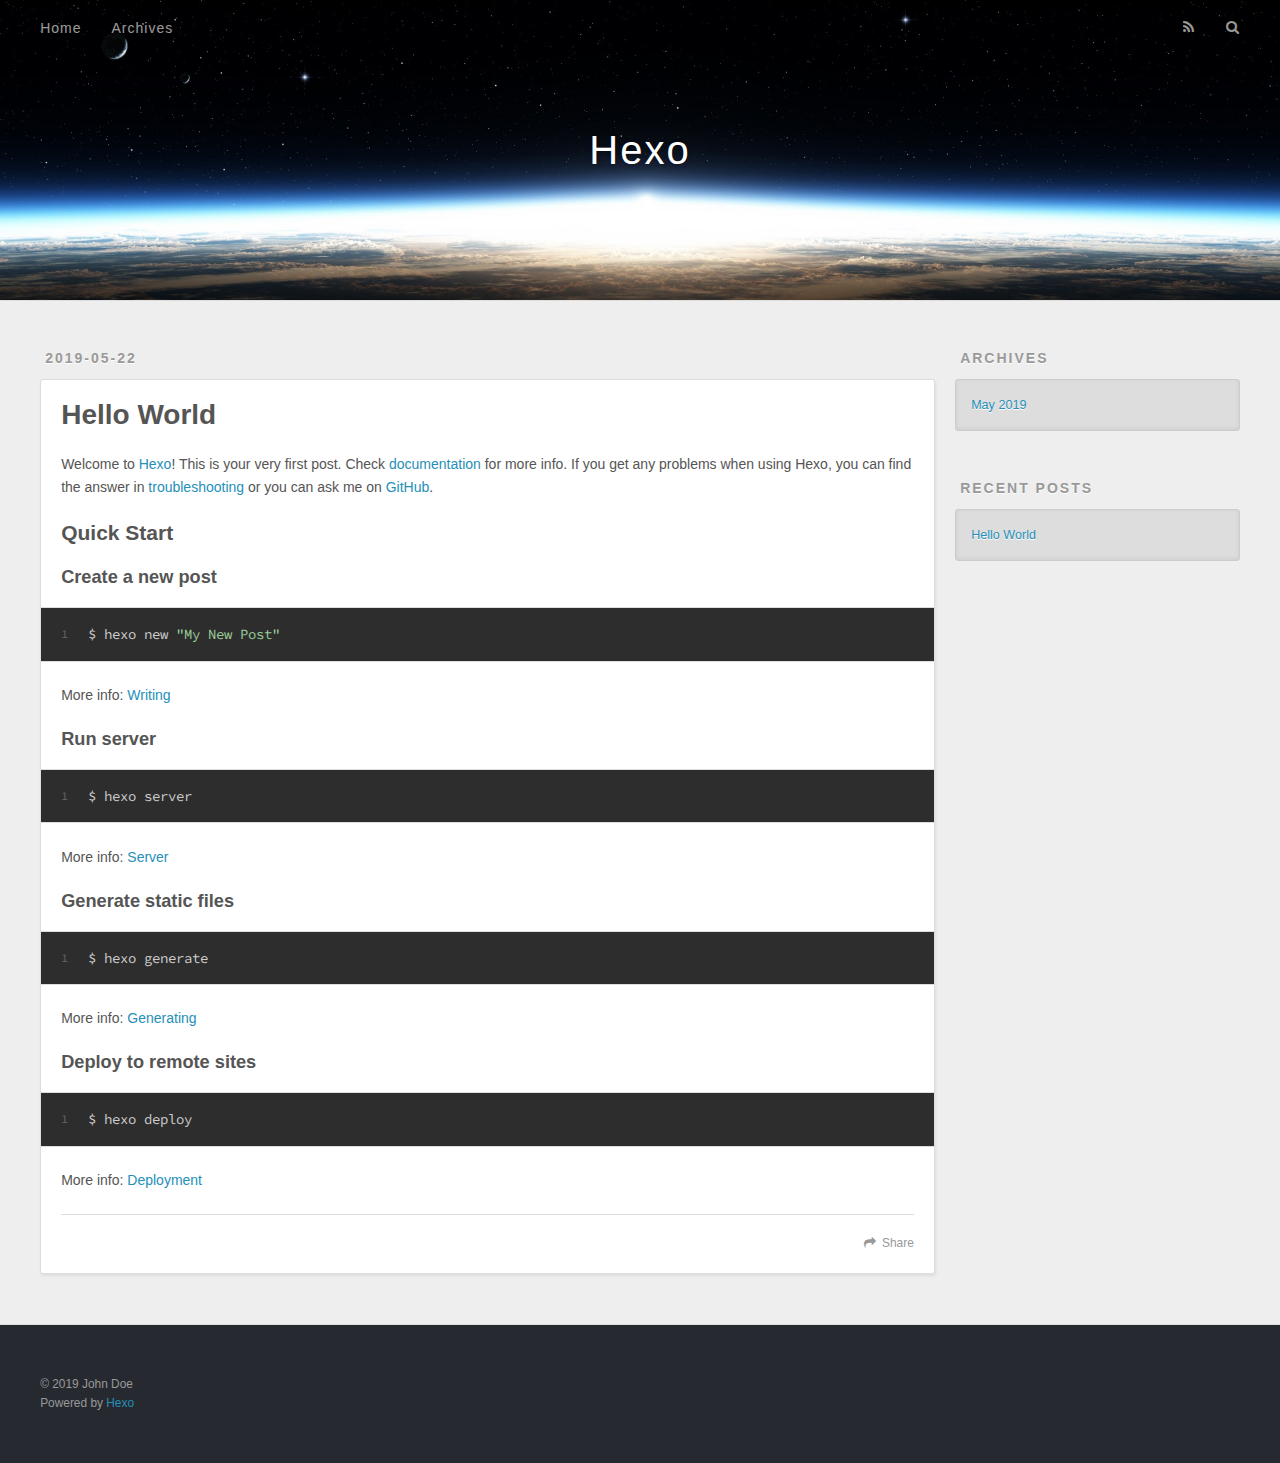
==== index.html @ 67a9ba72 "Site updated: 2019-05-22 18:22:53" ====
<!DOCTYPE html>
<html>
<head><meta name="generator" content="Hexo 3.8.0">
  <meta charset="utf-8">
  

  
  <title>Hexo</title>
  <meta name="viewport" content="width=device-width, initial-scale=1, maximum-scale=1">
  <meta property="og:type" content="website">
<meta property="og:title" content="Hexo">
<meta property="og:url" content="http://yoursite.com/index.html">
<meta property="og:site_name" content="Hexo">
<meta property="og:locale" content="default">
<meta name="twitter:card" content="summary">
<meta name="twitter:title" content="Hexo">
  
    <link rel="alternate" href="/atom.xml" title="Hexo" type="application/atom+xml">
  
  
    <link rel="icon" href="/favicon.png">
  
  
    <link href="//fonts.googleapis.com/css?family=Source+Code+Pro" rel="stylesheet" type="text/css">
  
  <link rel="stylesheet" href="/css/style.css">
</head>
</html>
<body>
  <div id="container">
    <div id="wrap">
      <header id="header">
  <div id="banner"></div>
  <div id="header-outer" class="outer">
    <div id="header-title" class="inner">
      <h1 id="logo-wrap">
        <a href="/" id="logo">Hexo</a>
      </h1>
      
    </div>
    <div id="header-inner" class="inner">
      <nav id="main-nav">
        <a id="main-nav-toggle" class="nav-icon"></a>
        
          <a class="main-nav-link" href="/">Home</a>
        
          <a class="main-nav-link" href="/archives">Archives</a>
        
      </nav>
      <nav id="sub-nav">
        
          <a id="nav-rss-link" class="nav-icon" href="/atom.xml" title="RSS Feed"></a>
        
        <a id="nav-search-btn" class="nav-icon" title="Search"></a>
      </nav>
      <div id="search-form-wrap">
        <form action="//google.com/search" method="get" accept-charset="UTF-8" class="search-form"><input type="search" name="q" class="search-form-input" placeholder="Search"><button type="submit" class="search-form-submit">&#xF002;</button><input type="hidden" name="sitesearch" value="http://yoursite.com"></form>
      </div>
    </div>
  </div>
</header>
      <div class="outer">
        <section id="main">
  
    <article id="post-hello-world" class="article article-type-post" itemscope itemprop="blogPost">
  <div class="article-meta">
    <a href="/2019/05/22/hello-world/" class="article-date">
  <time datetime="2019-05-22T09:36:47.921Z" itemprop="datePublished">2019-05-22</time>
</a>
    
  </div>
  <div class="article-inner">
    
    
      <header class="article-header">
        
  
    <h1 itemprop="name">
      <a class="article-title" href="/2019/05/22/hello-world/">Hello World</a>
    </h1>
  

      </header>
    
    <div class="article-entry" itemprop="articleBody">
      
        <p>Welcome to <a href="https://hexo.io/" target="_blank" rel="noopener">Hexo</a>! This is your very first post. Check <a href="https://hexo.io/docs/" target="_blank" rel="noopener">documentation</a> for more info. If you get any problems when using Hexo, you can find the answer in <a href="https://hexo.io/docs/troubleshooting.html" target="_blank" rel="noopener">troubleshooting</a> or you can ask me on <a href="https://github.com/hexojs/hexo/issues" target="_blank" rel="noopener">GitHub</a>.</p>
<h2 id="Quick-Start"><a href="#Quick-Start" class="headerlink" title="Quick Start"></a>Quick Start</h2><h3 id="Create-a-new-post"><a href="#Create-a-new-post" class="headerlink" title="Create a new post"></a>Create a new post</h3><figure class="highlight bash"><table><tr><td class="gutter"><pre><span class="line">1</span><br></pre></td><td class="code"><pre><span class="line">$ hexo new <span class="string">"My New Post"</span></span><br></pre></td></tr></table></figure>
<p>More info: <a href="https://hexo.io/docs/writing.html" target="_blank" rel="noopener">Writing</a></p>
<h3 id="Run-server"><a href="#Run-server" class="headerlink" title="Run server"></a>Run server</h3><figure class="highlight bash"><table><tr><td class="gutter"><pre><span class="line">1</span><br></pre></td><td class="code"><pre><span class="line">$ hexo server</span><br></pre></td></tr></table></figure>
<p>More info: <a href="https://hexo.io/docs/server.html" target="_blank" rel="noopener">Server</a></p>
<h3 id="Generate-static-files"><a href="#Generate-static-files" class="headerlink" title="Generate static files"></a>Generate static files</h3><figure class="highlight bash"><table><tr><td class="gutter"><pre><span class="line">1</span><br></pre></td><td class="code"><pre><span class="line">$ hexo generate</span><br></pre></td></tr></table></figure>
<p>More info: <a href="https://hexo.io/docs/generating.html" target="_blank" rel="noopener">Generating</a></p>
<h3 id="Deploy-to-remote-sites"><a href="#Deploy-to-remote-sites" class="headerlink" title="Deploy to remote sites"></a>Deploy to remote sites</h3><figure class="highlight bash"><table><tr><td class="gutter"><pre><span class="line">1</span><br></pre></td><td class="code"><pre><span class="line">$ hexo deploy</span><br></pre></td></tr></table></figure>
<p>More info: <a href="https://hexo.io/docs/deployment.html" target="_blank" rel="noopener">Deployment</a></p>

      
    </div>
    <footer class="article-footer">
      <a data-url="http://yoursite.com/2019/05/22/hello-world/" data-id="cjvz2wqiy0000yk6s2m8s5u5s" class="article-share-link">Share</a>
      
      
    </footer>
  </div>
  
</article>


  


</section>
        
          <aside id="sidebar">
  
    

  
    

  
    
  
    
  <div class="widget-wrap">
    <h3 class="widget-title">Archives</h3>
    <div class="widget">
      <ul class="archive-list"><li class="archive-list-item"><a class="archive-list-link" href="/archives/2019/05/">May 2019</a></li></ul>
    </div>
  </div>


  
    
  <div class="widget-wrap">
    <h3 class="widget-title">Recent Posts</h3>
    <div class="widget">
      <ul>
        
          <li>
            <a href="/2019/05/22/hello-world/">Hello World</a>
          </li>
        
      </ul>
    </div>
  </div>

  
</aside>
        
      </div>
      <footer id="footer">
  
  <div class="outer">
    <div id="footer-info" class="inner">
      &copy; 2019 John Doe<br>
      Powered by <a href="http://hexo.io/" target="_blank">Hexo</a>
    </div>
  </div>
</footer>
    </div>
    <nav id="mobile-nav">
  
    <a href="/" class="mobile-nav-link">Home</a>
  
    <a href="/archives" class="mobile-nav-link">Archives</a>
  
</nav>
    

<script src="//ajax.googleapis.com/ajax/libs/jquery/2.0.3/jquery.min.js"></script>


  <link rel="stylesheet" href="/fancybox/jquery.fancybox.css">
  <script src="/fancybox/jquery.fancybox.pack.js"></script>


<script src="/js/script.js"></script>



  </div>
</body>
</html>
---- css/style.css ----
body {
  width: 100%;
}
body:before,
body:after {
  content: "";
  display: table;
}
body:after {
  clear: both;
}
html,
body,
div,
span,
applet,
object,
iframe,
h1,
h2,
h3,
h4,
h5,
h6,
p,
blockquote,
pre,
a,
abbr,
acronym,
address,
big,
cite,
code,
del,
dfn,
em,
img,
ins,
kbd,
q,
s,
samp,
small,
strike,
strong,
sub,
sup,
tt,
var,
dl,
dt,
dd,
ol,
ul,
li,
fieldset,
form,
label,
legend,
table,
caption,
tbody,
tfoot,
thead,
tr,
th,
td {
  margin: 0;
  padding: 0;
  border: 0;
  outline: 0;
  font-weight: inherit;
  font-style: inherit;
  font-family: inherit;
  font-size: 100%;
  vertical-align: baseline;
}
body {
  line-height: 1;
  color: #000;
  background: #fff;
}
ol,
ul {
  list-style: none;
}
table {
  border-collapse: separate;
  border-spacing: 0;
  vertical-align: middle;
}
caption,
th,
td {
  text-align: left;
  font-weight: normal;
  vertical-align: middle;
}
a img {
  border: none;
}
input,
button {
  margin: 0;
  padding: 0;
}
input::-moz-focus-inner,
button::-moz-focus-inner {
  border: 0;
  padding: 0;
}
@font-face {
  font-family: FontAwesome;
  font-style: normal;
  font-weight: normal;
  src: url("fonts/fontawesome-webfont.eot?v=#4.0.3");
  src: url("fonts/fontawesome-webfont.eot?#iefix&v=#4.0.3") format("embedded-opentype"), url("fonts/fontawesome-webfont.woff?v=#4.0.3") format("woff"), url("fonts/fontawesome-webfont.ttf?v=#4.0.3") format("truetype"), url("fonts/fontawesome-webfont.svg#fontawesomeregular?v=#4.0.3") format("svg");
}
html,
body,
#container {
  height: 100%;
}
body {
  background: #eee;
  font: 14px -apple-system, BlinkMacSystemFont, "Segoe UI", "Roboto", "Oxygen", "Ubuntu", "Cantarell", "Fira Sans", "Droid Sans", "Helvetica Neue", sans-serif;
  -webkit-text-size-adjust: 100%;
}
.outer {
  max-width: 1220px;
  margin: 0 auto;
  padding: 0 20px;
}
.outer:before,
.outer:after {
  content: "";
  display: table;
}
.outer:after {
  clear: both;
}
.inner {
  display: inline;
  float: left;
  width: 98.33333333333333%;
  margin: 0 0.833333333333333%;
}
.left,
.alignleft {
  float: left;
}
.right,
.alignright {
  float: right;
}
.clear {
  clear: both;
}
#container {
  position: relative;
}
.mobile-nav-on {
  overflow: hidden;
}
#wrap {
  height: 100%;
  width: 100%;
  position: absolute;
  top: 0;
  left: 0;
  -webkit-transition: 0.2s ease-out;
  -moz-transition: 0.2s ease-out;
  -ms-transition: 0.2s ease-out;
  transition: 0.2s ease-out;
  z-index: 1;
  background: #eee;
}
.mobile-nav-on #wrap {
  left: 280px;
}
@media screen and (min-width: 768px) {
  #main {
    display: inline;
    float: left;
    width: 73.33333333333333%;
    margin: 0 0.833333333333333%;
  }
}
.article-date,
.article-category-link,
.archive-year,
.widget-title {
  text-decoration: none;
  text-transform: uppercase;
  letter-spacing: 2px;
  color: #999;
  margin-bottom: 1em;
  margin-left: 5px;
  line-height: 1em;
  text-shadow: 0 1px #fff;
  font-weight: bold;
}
.article-inner,
.archive-article-inner {
  background: #fff;
  -webkit-box-shadow: 1px 2px 3px #ddd;
  box-shadow: 1px 2px 3px #ddd;
  border: 1px solid #ddd;
  border-radius: 3px;
}
.article-entry h1,
.widget h1 {
  font-size: 2em;
}
.article-entry h2,
.widget h2 {
  font-size: 1.5em;
}
.article-entry h3,
.widget h3 {
  font-size: 1.3em;
}
.article-entry h4,
.widget h4 {
  font-size: 1.2em;
}
.article-entry h5,
.widget h5 {
  font-size: 1em;
}
.article-entry h6,
.widget h6 {
  font-size: 1em;
  color: #999;
}
.article-entry hr,
.widget hr {
  border: 1px dashed #ddd;
}
.article-entry strong,
.widget strong {
  font-weight: bold;
}
.article-entry em,
.widget em,
.article-entry cite,
.widget cite {
  font-style: italic;
}
.article-entry sup,
.widget sup,
.article-entry sub,
.widget sub {
  font-size: 0.75em;
  line-height: 0;
  position: relative;
  vertical-align: baseline;
}
.article-entry sup,
.widget sup {
  top: -0.5em;
}
.article-entry sub,
.widget sub {
  bottom: -0.2em;
}
.article-entry small,
.widget small {
  font-size: 0.85em;
}
.article-entry acronym,
.widget acronym,
.article-entry abbr,
.widget abbr {
  border-bottom: 1px dotted;
}
.article-entry ul,
.widget ul,
.article-entry ol,
.widget ol,
.article-entry dl,
.widget dl {
  margin: 0 20px;
  line-height: 1.6em;
}
.article-entry ul ul,
.widget ul ul,
.article-entry ol ul,
.widget ol ul,
.article-entry ul ol,
.widget ul ol,
.article-entry ol ol,
.widget ol ol {
  margin-top: 0;
  margin-bottom: 0;
}
.article-entry ul,
.widget ul {
  list-style: disc;
}
.article-entry ol,
.widget ol {
  list-style: decimal;
}
.article-entry dt,
.widget dt {
  font-weight: bold;
}
#header {
  height: 300px;
  position: relative;
  border-bottom: 1px solid #ddd;
}
#header:before,
#header:after {
  content: "";
  position: absolute;
  left: 0;
  right: 0;
  height: 40px;
}
#header:before {
  top: 0;
  background: -webkit-linear-gradient(rgba(0,0,0,0.2), transparent);
  background: -moz-linear-gradient(rgba(0,0,0,0.2), transparent);
  background: -ms-linear-gradient(rgba(0,0,0,0.2), transparent);
  background: linear-gradient(rgba(0,0,0,0.2), transparent);
}
#header:after {
  bottom: 0;
  background: -webkit-linear-gradient(transparent, rgba(0,0,0,0.2));
  background: -moz-linear-gradient(transparent, rgba(0,0,0,0.2));
  background: -ms-linear-gradient(transparent, rgba(0,0,0,0.2));
  background: linear-gradient(transparent, rgba(0,0,0,0.2));
}
#header-outer {
  height: 100%;
  position: relative;
}
#header-inner {
  position: relative;
  overflow: hidden;
}
#banner {
  position: absolute;
  top: 0;
  left: 0;
  width: 100%;
  height: 100%;
  background: url("images/banner.jpg") center #000;
  -webkit-background-size: cover;
  -moz-background-size: cover;
  background-size: cover;
  z-index: -1;
}
#header-title {
  text-align: center;
  height: 40px;
  position: absolute;
  top: 50%;
  left: 0;
  margin-top: -20px;
}
#logo,
#subtitle {
  text-decoration: none;
  color: #fff;
  font-weight: 300;
  text-shadow: 0 1px 4px rgba(0,0,0,0.3);
}
#logo {
  font-size: 40px;
  line-height: 40px;
  letter-spacing: 2px;
}
#subtitle {
  font-size: 16px;
  line-height: 16px;
  letter-spacing: 1px;
}
#subtitle-wrap {
  margin-top: 16px;
}
#main-nav {
  float: left;
  margin-left: -15px;
}
.nav-icon,
.main-nav-link {
  float: left;
  color: #fff;
  opacity: 0.6;
  text-decoration: none;
  text-shadow: 0 1px rgba(0,0,0,0.2);
  -webkit-transition: opacity 0.2s;
  -moz-transition: opacity 0.2s;
  -ms-transition: opacity 0.2s;
  transition: opacity 0.2s;
  display: block;
  padding: 20px 15px;
}
.nav-icon:hover,
.main-nav-link:hover {
  opacity: 1;
}
.nav-icon {
  font-family: FontAwesome;
  text-align: center;
  font-size: 14px;
  width: 14px;
  height: 14px;
  padding: 20px 15px;
  position: relative;
  cursor: pointer;
}
.main-nav-link {
  font-weight: 300;
  letter-spacing: 1px;
}
@media screen and (max-width: 479px) {
  .main-nav-link {
    display: none;
  }
}
#main-nav-toggle {
  display: none;
}
#main-nav-toggle:before {
  content: "\f0c9";
}
@media screen and (max-width: 479px) {
  #main-nav-toggle {
    display: block;
  }
}
#sub-nav {
  float: right;
  margin-right: -15px;
}
#nav-rss-link:before {
  content: "\f09e";
}
#nav-search-btn:before {
  content: "\f002";
}
#search-form-wrap {
  position: absolute;
  top: 15px;
  width: 150px;
  height: 30px;
  right: -150px;
  opacity: 0;
  -webkit-transition: 0.2s ease-out;
  -moz-transition: 0.2s ease-out;
  -ms-transition: 0.2s ease-out;
  transition: 0.2s ease-out;
}
#search-form-wrap.on {
  opacity: 1;
  right: 0;
}
@media screen and (max-width: 479px) {
  #search-form-wrap {
    width: 100%;
    right: -100%;
  }
}
.search-form {
  position: absolute;
  top: 0;
  left: 0;
  right: 0;
  background: #fff;
  padding: 5px 15px;
  border-radius: 15px;
  -webkit-box-shadow: 0 0 10px rgba(0,0,0,0.3);
  box-shadow: 0 0 10px rgba(0,0,0,0.3);
}
.search-form-input {
  border: none;
  background: none;
  color: #555;
  width: 100%;
  font: 13px -apple-system, BlinkMacSystemFont, "Segoe UI", "Roboto", "Oxygen", "Ubuntu", "Cantarell", "Fira Sans", "Droid Sans", "Helvetica Neue", sans-serif;
  outline: none;
}
.search-form-input::-webkit-search-results-decoration,
.search-form-input::-webkit-search-cancel-button {
  -webkit-appearance: none;
}
.search-form-submit {
  position: absolute;
  top: 50%;
  right: 10px;
  margin-top: -7px;
  font: 13px FontAwesome;
  border: none;
  background: none;
  color: #bbb;
  cursor: pointer;
}
.search-form-submit:hover,
.search-form-submit:focus {
  color: #777;
}
.article {
  margin: 50px 0;
}
.article-inner {
  overflow: hidden;
}
.article-meta:before,
.article-meta:after {
  content: "";
  display: table;
}
.article-meta:after {
  clear: both;
}
.article-date {
  float: left;
}
.article-category {
  float: left;
  line-height: 1em;
  color: #ccc;
  text-shadow: 0 1px #fff;
  margin-left: 8px;
}
.article-category:before {
  content: "\2022";
}
.article-category-link {
  margin: 0 12px 1em;
}
.article-header {
  padding: 20px 20px 0;
}
.article-title {
  text-decoration: none;
  font-size: 2em;
  font-weight: bold;
  color: #555;
  line-height: 1.1em;
  -webkit-transition: color 0.2s;
  -moz-transition: color 0.2s;
  -ms-transition: color 0.2s;
  transition: color 0.2s;
}
a.article-title:hover {
  color: #258fb8;
}
.article-entry {
  color: #555;
  padding: 0 20px;
}
.article-entry:before,
.article-entry:after {
  content: "";
  display: table;
}
.article-entry:after {
  clear: both;
}
.article-entry p,
.article-entry table {
  line-height: 1.6em;
  margin: 1.6em 0;
}
.article-entry h1,
.article-entry h2,
.article-entry h3,
.article-entry h4,
.article-entry h5,
.article-entry h6 {
  font-weight: bold;
}
.article-entry h1,
.article-entry h2,
.article-entry h3,
.article-entry h4,
.article-entry h5,
.article-entry h6 {
  line-height: 1.1em;
  margin: 1.1em 0;
}
.article-entry a {
  color: #258fb8;
  text-decoration: none;
}
.article-entry a:hover {
  text-decoration: underline;
}
.article-entry ul,
.article-entry ol,
.article-entry dl {
  margin-top: 1.6em;
  margin-bottom: 1.6em;
}
.article-entry img,
.article-entry video {
  max-width: 100%;
  height: auto;
  display: block;
  margin: auto;
}
.article-entry iframe {
  border: none;
}
.article-entry table {
  width: 100%;
  border-collapse: collapse;
  border-spacing: 0;
}
.article-entry th {
  font-weight: bold;
  border-bottom: 3px solid #ddd;
  padding-bottom: 0.5em;
}
.article-entry td {
  border-bottom: 1px solid #ddd;
  padding: 10px 0;
}
.article-entry blockquote {
  font-family: Georgia, "Times New Roman", serif;
  font-size: 1.4em;
  margin: 1.6em 20px;
  text-align: center;
}
.article-entry blockquote footer {
  font-size: 14px;
  margin: 1.6em 0;
  font-family: -apple-system, BlinkMacSystemFont, "Segoe UI", "Roboto", "Oxygen", "Ubuntu", "Cantarell", "Fira Sans", "Droid Sans", "Helvetica Neue", sans-serif;
}
.article-entry blockquote footer cite:before {
  content: "—";
  padding: 0 0.5em;
}
.article-entry .pullquote {
  text-align: left;
  width: 45%;
  margin: 0;
}
.article-entry .pullquote.left {
  margin-left: 0.5em;
  margin-right: 1em;
}
.article-entry .pullquote.right {
  margin-right: 0.5em;
  margin-left: 1em;
}
.article-entry .caption {
  color: #999;
  display: block;
  font-size: 0.9em;
  margin-top: 0.5em;
  position: relative;
  text-align: center;
}
.article-entry .video-container {
  position: relative;
  padding-top: 56.25%;
  height: 0;
  overflow: hidden;
}
.article-entry .video-container iframe,
.article-entry .video-container object,
.article-entry .video-container embed {
  position: absolute;
  top: 0;
  left: 0;
  width: 100%;
  height: 100%;
  margin-top: 0;
}
.article-more-link a {
  display: inline-block;
  line-height: 1em;
  padding: 6px 15px;
  border-radius: 15px;
  background: #eee;
  color: #999;
  text-shadow: 0 1px #fff;
  text-decoration: none;
}
.article-more-link a:hover {
  background: #258fb8;
  color: #fff;
  text-decoration: none;
  text-shadow: 0 1px #1e7293;
}
.article-footer {
  font-size: 0.85em;
  line-height: 1.6em;
  border-top: 1px solid #ddd;
  padding-top: 1.6em;
  margin: 0 20px 20px;
}
.article-footer:before,
.article-footer:after {
  content: "";
  display: table;
}
.article-footer:after {
  clear: both;
}
.article-footer a {
  color: #999;
  text-decoration: none;
}
.article-footer a:hover {
  color: #555;
}
.article-tag-list-item {
  float: left;
  margin-right: 10px;
}
.article-tag-list-link:before {
  content: "#";
}
.article-comment-link {
  float: right;
}
.article-comment-link:before {
  content: "\f075";
  font-family: FontAwesome;
  padding-right: 8px;
}
.article-share-link {
  cursor: pointer;
  float: right;
  margin-left: 20px;
}
.article-share-link:before {
  content: "\f064";
  font-family: FontAwesome;
  padding-right: 6px;
}
#article-nav {
  position: relative;
}
#article-nav:before,
#article-nav:after {
  content: "";
  display: table;
}
#article-nav:after {
  clear: both;
}
@media screen and (min-width: 768px) {
  #article-nav {
    margin: 50px 0;
  }
  #article-nav:before {
    width: 8px;
    height: 8px;
    position: absolute;
    top: 50%;
    left: 50%;
    margin-top: -4px;
    margin-left: -4px;
    content: "";
    border-radius: 50%;
    background: #ddd;
    -webkit-box-shadow: 0 1px 2px #fff;
    box-shadow: 0 1px 2px #fff;
  }
}
.article-nav-link-wrap {
  text-decoration: none;
  text-shadow: 0 1px #fff;
  color: #999;
  -webkit-box-sizing: border-box;
  -moz-box-sizing: border-box;
  box-sizing: border-box;
  margin-top: 50px;
  text-align: center;
  display: block;
}
.article-nav-link-wrap:hover {
  color: #555;
}
@media screen and (min-width: 768px) {
  .article-nav-link-wrap {
    width: 50%;
    margin-top: 0;
  }
}
@media screen and (min-width: 768px) {
  #article-nav-newer {
    float: left;
    text-align: right;
    padding-right: 20px;
  }
}
@media screen and (min-width: 768px) {
  #article-nav-older {
    float: right;
    text-align: left;
    padding-left: 20px;
  }
}
.article-nav-caption {
  text-transform: uppercase;
  letter-spacing: 2px;
  color: #ddd;
  line-height: 1em;
  font-weight: bold;
}
#article-nav-newer .article-nav-caption {
  margin-right: -2px;
}
.article-nav-title {
  font-size: 0.85em;
  line-height: 1.6em;
  margin-top: 0.5em;
}
.article-share-box {
  position: absolute;
  display: none;
  background: #fff;
  -webkit-box-shadow: 1px 2px 10px rgba(0,0,0,0.2);
  box-shadow: 1px 2px 10px rgba(0,0,0,0.2);
  border-radius: 3px;
  margin-left: -145px;
  overflow: hidden;
  z-index: 1;
}
.article-share-box.on {
  display: block;
}
.article-share-input {
  width: 100%;
  background: none;
  -webkit-box-sizing: border-box;
  -moz-box-sizing: border-box;
  box-sizing: border-box;
  font: 14px -apple-system, BlinkMacSystemFont, "Segoe UI", "Roboto", "Oxygen", "Ubuntu", "Cantarell", "Fira Sans", "Droid Sans", "Helvetica Neue", sans-serif;
  padding: 0 15px;
  color: #555;
  outline: none;
  border: 1px solid #ddd;
  border-radius: 3px 3px 0 0;
  height: 36px;
  line-height: 36px;
}
.article-share-links {
  background: #eee;
}
.article-share-links:before,
.article-share-links:after {
  content: "";
  display: table;
}
.article-share-links:after {
  clear: both;
}
.article-share-twitter,
.article-share-facebook,
.article-share-pinterest,
.article-share-google {
  width: 50px;
  height: 36px;
  display: block;
  float: left;
  position: relative;
  color: #999;
  text-shadow: 0 1px #fff;
}
.article-share-twitter:before,
.article-share-facebook:before,
.article-share-pinterest:before,
.article-share-google:before {
  font-size: 20px;
  font-family: FontAwesome;
  width: 20px;
  height: 20px;
  position: absolute;
  top: 50%;
  left: 50%;
  margin-top: -10px;
  margin-left: -10px;
  text-align: center;
}
.article-share-twitter:hover,
.article-share-facebook:hover,
.article-share-pinterest:hover,
.article-share-google:hover {
  color: #fff;
}
.article-share-twitter:before {
  content: "\f099";
}
.article-share-twitter:hover {
  background: #00aced;
  text-shadow: 0 1px #008abe;
}
.article-share-facebook:before {
  content: "\f09a";
}
.article-share-facebook:hover {
  background: #3b5998;
  text-shadow: 0 1px #2f477a;
}
.article-share-pinterest:before {
  content: "\f0d2";
}
.article-share-pinterest:hover {
  background: #cb2027;
  text-shadow: 0 1px #a21a1f;
}
.article-share-google:before {
  content: "\f0d5";
}
.article-share-google:hover {
  background: #dd4b39;
  text-shadow: 0 1px #be3221;
}
.article-gallery {
  background: #000;
  position: relative;
}
.article-gallery-photos {
  position: relative;
  overflow: hidden;
}
.article-gallery-img {
  display: none;
  max-width: 100%;
}
.article-gallery-img:first-child {
  display: block;
}
.article-gallery-img.loaded {
  position: absolute;
  display: block;
}
.article-gallery-img img {
  display: block;
  max-width: 100%;
  margin: 0 auto;
}
#comments {
  background: #fff;
  -webkit-box-shadow: 1px 2px 3px #ddd;
  box-shadow: 1px 2px 3px #ddd;
  padding: 20px;
  border: 1px solid #ddd;
  border-radius: 3px;
  margin: 50px 0;
}
#comments a {
  color: #258fb8;
}
.archives-wrap {
  margin: 50px 0;
}
.archives:before,
.archives:after {
  content: "";
  display: table;
}
.archives:after {
  clear: both;
}
.archive-year-wrap {
  margin-bottom: 1em;
}
.archives {
  -webkit-column-gap: 10px;
  -moz-column-gap: 10px;
  column-gap: 10px;
}
@media screen and (min-width: 480px) and (max-width: 767px) {
  .archives {
    -webkit-column-count: 2;
    -moz-column-count: 2;
    column-count: 2;
  }
}
@media screen and (min-width: 768px) {
  .archives {
    -webkit-column-count: 3;
    -moz-column-count: 3;
    column-count: 3;
  }
}
.archive-article {
  -webkit-column-break-inside: avoid;
  page-break-inside: avoid;
  overflow: hidden;
  break-inside: avoid-column;
}
.archive-article-inner {
  padding: 10px;
  margin-bottom: 15px;
}
.archive-article-title {
  text-decoration: none;
  font-weight: bold;
  color: #555;
  -webkit-transition: color 0.2s;
  -moz-transition: color 0.2s;
  -ms-transition: color 0.2s;
  transition: color 0.2s;
  line-height: 1.6em;
}
.archive-article-title:hover {
  color: #258fb8;
}
.archive-article-footer {
  margin-top: 1em;
}
.archive-article-date {
  color: #999;
  text-decoration: none;
  font-size: 0.85em;
  line-height: 1em;
  margin-bottom: 0.5em;
  display: block;
}
#page-nav {
  margin: 50px auto;
  background: #fff;
  -webkit-box-shadow: 1px 2px 3px #ddd;
  box-shadow: 1px 2px 3px #ddd;
  border: 1px solid #ddd;
  border-radius: 3px;
  text-align: center;
  color: #999;
  overflow: hidden;
}
#page-nav:before,
#page-nav:after {
  content: "";
  display: table;
}
#page-nav:after {
  clear: both;
}
#page-nav a,
#page-nav span {
  padding: 10px 20px;
  line-height: 1;
  height: 2ex;
}
#page-nav a {
  color: #999;
  text-decoration: none;
}
#page-nav a:hover {
  background: #999;
  color: #fff;
}
#page-nav .prev {
  float: left;
}
#page-nav .next {
  float: right;
}
#page-nav .page-number {
  display: inline-block;
}
@media screen and (max-width: 479px) {
  #page-nav .page-number {
    display: none;
  }
}
#page-nav .current {
  color: #555;
  font-weight: bold;
}
#page-nav .space {
  color: #ddd;
}
#footer {
  background: #262a30;
  padding: 50px 0;
  border-top: 1px solid #ddd;
  color: #999;
}
#footer a {
  color: #258fb8;
  text-decoration: none;
}
#footer a:hover {
  text-decoration: underline;
}
#footer-info {
  line-height: 1.6em;
  font-size: 0.85em;
}
.article-entry pre,
.article-entry .highlight {
  background: #2d2d2d;
  margin: 0 -20px;
  padding: 15px 20px;
  border-style: solid;
  border-color: #ddd;
  border-width: 1px 0;
  overflow: auto;
  color: #ccc;
  line-height: 22.400000000000002px;
}
.article-entry .highlight .gutter pre,
.article-entry .gist .gist-file .gist-data .line-numbers {
  color: #666;
  font-size: 0.85em;
}
.article-entry pre,
.article-entry code {
  font-family: "Source Code Pro", Consolas, Monaco, Menlo, Consolas, monospace;
}
.article-entry code {
  background: #eee;
  text-shadow: 0 1px #fff;
  padding: 0 0.3em;
}
.article-entry pre code {
  background: none;
  text-shadow: none;
  padding: 0;
}
.article-entry .highlight pre {
  border: none;
  margin: 0;
  padding: 0;
}
.article-entry .highlight table {
  margin: 0;
  width: auto;
}
.article-entry .highlight td {
  border: none;
  padding: 0;
}
.article-entry .highlight figcaption {
  font-size: 0.85em;
  color: #999;
  line-height: 1em;
  margin-bottom: 1em;
}
.article-entry .highlight figcaption:before,
.article-entry .highlight figcaption:after {
  content: "";
  display: table;
}
.article-entry .highlight figcaption:after {
  clear: both;
}
.article-entry .highlight figcaption a {
  float: right;
}
.article-entry .highlight .gutter pre {
  text-align: right;
  padding-right: 20px;
}
.article-entry .highlight .line {
  height: 22.400000000000002px;
}
.article-entry .highlight .line.marked {
  background: #515151;
}
.article-entry .gist {
  margin: 0 -20px;
  border-style: solid;
  border-color: #ddd;
  border-width: 1px 0;
  background: #2d2d2d;
  padding: 15px 20px 15px 0;
}
.article-entry .gist .gist-file {
  border: none;
  font-family: "Source Code Pro", Consolas, Monaco, Menlo, Consolas, monospace;
  margin: 0;
}
.article-entry .gist .gist-file .gist-data {
  background: none;
  border: none;
}
.article-entry .gist .gist-file .gist-data .line-numbers {
  background: none;
  border: none;
  padding: 0 20px 0 0;
}
.article-entry .gist .gist-file .gist-data .line-data {
  padding: 0 !important;
}
.article-entry .gist .gist-file .highlight {
  margin: 0;
  padding: 0;
  border: none;
}
.article-entry .gist .gist-file .gist-meta {
  background: #2d2d2d;
  color: #999;
  font: 0.85em -apple-system, BlinkMacSystemFont, "Segoe UI", "Roboto", "Oxygen", "Ubuntu", "Cantarell", "Fira Sans", "Droid Sans", "Helvetica Neue", sans-serif;
  text-shadow: 0 0;
  padding: 0;
  margin-top: 1em;
  margin-left: 20px;
}
.article-entry .gist .gist-file .gist-meta a {
  color: #258fb8;
  font-weight: normal;
}
.article-entry .gist .gist-file .gist-meta a:hover {
  text-decoration: underline;
}
pre .comment,
pre .title {
  color: #999;
}
pre .variable,
pre .attribute,
pre .tag,
pre .regexp,
pre .ruby .constant,
pre .xml .tag .title,
pre .xml .pi,
pre .xml .doctype,
pre .html .doctype,
pre .css .id,
pre .css .class,
pre .css .pseudo {
  color: #f2777a;
}
pre .number,
pre .preprocessor,
pre .built_in,
pre .literal,
pre .params,
pre .constant {
  color: #f99157;
}
pre .class,
pre .ruby .class .title,
pre .css .rules .attribute {
  color: #9c9;
}
pre .string,
pre .value,
pre .inheritance,
pre .header,
pre .ruby .symbol,
pre .xml .cdata {
  color: #9c9;
}
pre .css .hexcolor {
  color: #6cc;
}
pre .function,
pre .python .decorator,
pre .python .title,
pre .ruby .function .title,
pre .ruby .title .keyword,
pre .perl .sub,
pre .javascript .title,
pre .coffeescript .title {
  color: #69c;
}
pre .keyword,
pre .javascript .function {
  color: #c9c;
}
@media screen and (max-width: 479px) {
  #mobile-nav {
    position: absolute;
    top: 0;
    left: 0;
    width: 280px;
    height: 100%;
    background: #191919;
    border-right: 1px solid #fff;
  }
}
@media screen and (max-width: 479px) {
  .mobile-nav-link {
    display: block;
    color: #999;
    text-decoration: none;
    padding: 15px 20px;
    font-weight: bold;
  }
  .mobile-nav-link:hover {
    color: #fff;
  }
}
@media screen and (min-width: 768px) {
  #sidebar {
    display: inline;
    float: left;
    width: 23.333333333333332%;
    margin: 0 0.833333333333333%;
  }
}
.widget-wrap {
  margin: 50px 0;
}
.widget {
  color: #777;
  text-shadow: 0 1px #fff;
  background: #ddd;
  -webkit-box-shadow: 0 -1px 4px #ccc inset;
  box-shadow: 0 -1px 4px #ccc inset;
  border: 1px solid #ccc;
  padding: 15px;
  border-radius: 3px;
}
.widget a {
  color: #258fb8;
  text-decoration: none;
}
.widget a:hover {
  text-decoration: underline;
}
.widget ul ul,
.widget ol ul,
.widget dl ul,
.widget ul ol,
.widget ol ol,
.widget dl ol,
.widget ul dl,
.widget ol dl,
.widget dl dl {
  margin-left: 15px;
  list-style: disc;
}
.widget {
  line-height: 1.6em;
  word-wrap: break-word;
  font-size: 0.9em;
}
.widget ul,
.widget ol {
  list-style: none;
  margin: 0;
}
.widget ul ul,
.widget ol ul,
.widget ul ol,
.widget ol ol {
  margin: 0 20px;
}
.widget ul ul,
.widget ol ul {
  list-style: disc;
}
.widget ul ol,
.widget ol ol {
  list-style: decimal;
}
.category-list-count,
.tag-list-count,
.archive-list-count {
  padding-left: 5px;
  color: #999;
  font-size: 0.85em;
}
.category-list-count:before,
.tag-list-count:before,
.archive-list-count:before {
  content: "(";
}
.category-list-count:after,
.tag-list-count:after,
.archive-list-count:after {
  content: ")";
}
.tagcloud a {
  margin-right: 5px;
  display: inline-block;
}
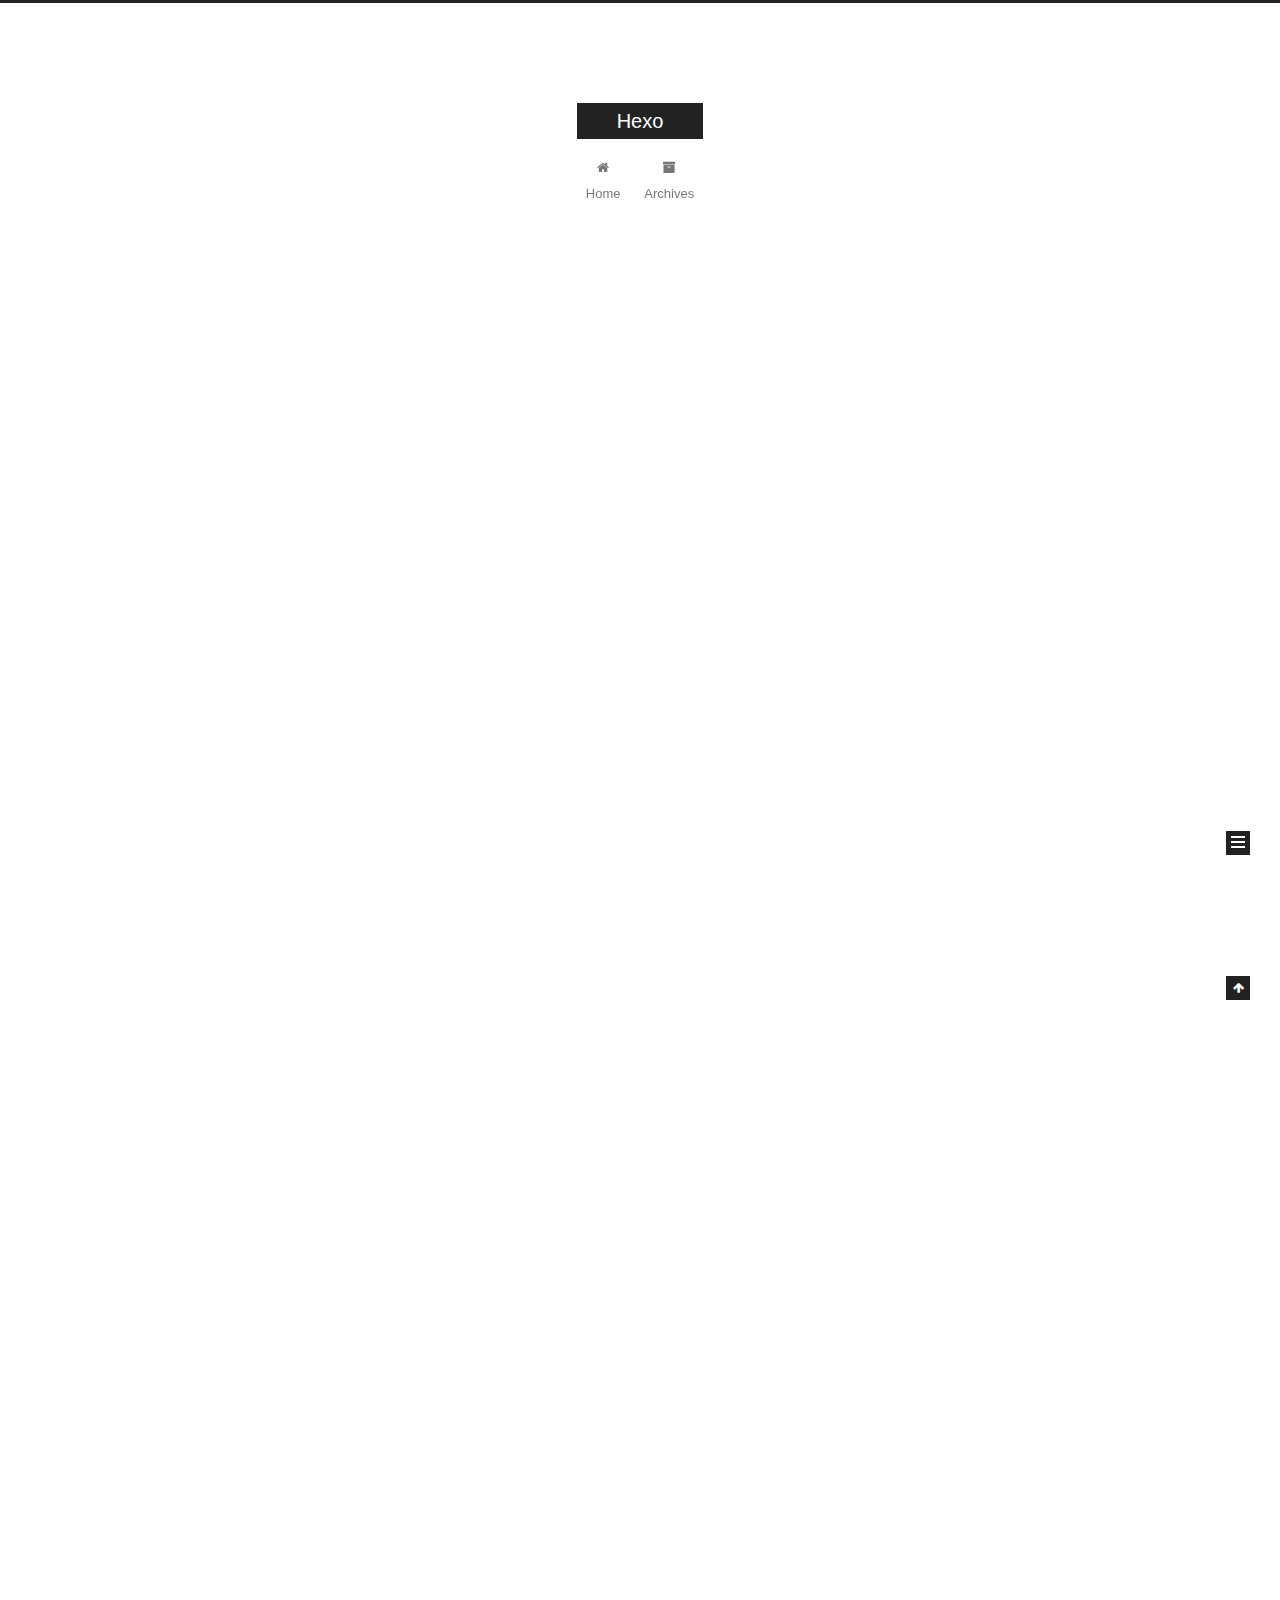
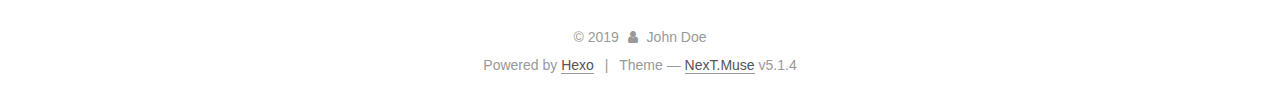
==== commit 2423203c: "Site updated: 2019-05-22 18:32:43" ====
--- a/index.html
+++ b/index.html
@@ -1,90 +1,425 @@
 <!DOCTYPE html>
-<html>
+
+
+
+  
+
+
+<html class="theme-next muse use-motion" lang>
 <head><meta name="generator" content="Hexo 3.8.0">
-  <meta charset="utf-8">
-  
-
-  
-  <title>Hexo</title>
-  <meta name="viewport" content="width=device-width, initial-scale=1, maximum-scale=1">
-  <meta property="og:type" content="website">
+  <meta charset="UTF-8">
+<meta http-equiv="X-UA-Compatible" content="IE=edge">
+<meta name="viewport" content="width=device-width, initial-scale=1, maximum-scale=1">
+<meta name="theme-color" content="#222">
+
+
+
+
+
+
+
+
+
+<meta http-equiv="Cache-Control" content="no-transform">
+<meta http-equiv="Cache-Control" content="no-siteapp">
+
+
+
+
+
+
+
+
+
+
+
+
+
+
+
+
+  
+  
+  <link href="/lib/fancybox/source/jquery.fancybox.css?v=2.1.5" rel="stylesheet" type="text/css">
+
+
+
+
+
+
+
+<link href="/lib/font-awesome/css/font-awesome.min.css?v=4.6.2" rel="stylesheet" type="text/css">
+
+<link href="/css/main.css?v=5.1.4" rel="stylesheet" type="text/css">
+
+
+  <link rel="apple-touch-icon" sizes="180x180" href="/images/apple-touch-icon-next.png?v=5.1.4">
+
+
+  <link rel="icon" type="image/png" sizes="32x32" href="/images/favicon-32x32-next.png?v=5.1.4">
+
+
+  <link rel="icon" type="image/png" sizes="16x16" href="/images/favicon-16x16-next.png?v=5.1.4">
+
+
+  <link rel="mask-icon" href="/images/logo.svg?v=5.1.4" color="#222">
+
+
+
+
+
+  <meta name="keywords" content="Hexo, NexT">
+
+
+
+
+
+
+
+
+
+
+<meta property="og:type" content="website">
 <meta property="og:title" content="Hexo">
 <meta property="og:url" content="http://yoursite.com/index.html">
 <meta property="og:site_name" content="Hexo">
 <meta property="og:locale" content="default">
 <meta name="twitter:card" content="summary">
 <meta name="twitter:title" content="Hexo">
-  
-    <link rel="alternate" href="/atom.xml" title="Hexo" type="application/atom+xml">
-  
-  
-    <link rel="icon" href="/favicon.png">
-  
-  
-    <link href="//fonts.googleapis.com/css?family=Source+Code+Pro" rel="stylesheet" type="text/css">
-  
-  <link rel="stylesheet" href="/css/style.css">
+
+
+
+<script type="text/javascript" id="hexo.configurations">
+  var NexT = window.NexT || {};
+  var CONFIG = {
+    root: '/',
+    scheme: 'Muse',
+    version: '5.1.4',
+    sidebar: {"position":"left","display":"post","offset":12,"b2t":false,"scrollpercent":false,"onmobile":false},
+    fancybox: true,
+    tabs: true,
+    motion: {"enable":true,"async":false,"transition":{"post_block":"fadeIn","post_header":"slideDownIn","post_body":"slideDownIn","coll_header":"slideLeftIn","sidebar":"slideUpIn"}},
+    duoshuo: {
+      userId: '0',
+      author: 'Author'
+    },
+    algolia: {
+      applicationID: '',
+      apiKey: '',
+      indexName: '',
+      hits: {"per_page":10},
+      labels: {"input_placeholder":"Search for Posts","hits_empty":"We didn't find any results for the search: ${query}","hits_stats":"${hits} results found in ${time} ms"}
+    }
+  };
+</script>
+
+
+
+  <link rel="canonical" href="http://yoursite.com/">
+
+
+
+
+
+  <title>Hexo</title>
+  
+
+
+
+
+
+
+
+
 </head>
-</html>
-<body>
-  <div id="container">
-    <div id="wrap">
-      <header id="header">
-  <div id="banner"></div>
-  <div id="header-outer" class="outer">
-    <div id="header-title" class="inner">
-      <h1 id="logo-wrap">
-        <a href="/" id="logo">Hexo</a>
-      </h1>
-      
+
+<body itemscope itemtype="http://schema.org/WebPage" lang="default">
+
+  
+  
+    
+  
+
+  <div class="container sidebar-position-left 
+  page-home">
+    <div class="headband"></div>
+
+    <header id="header" class="header" itemscope itemtype="http://schema.org/WPHeader">
+      <div class="header-inner"><div class="site-brand-wrapper">
+  <div class="site-meta ">
+    
+
+    <div class="custom-logo-site-title">
+      <a href="/" class="brand" rel="start">
+        <span class="logo-line-before"><i></i></span>
+        <span class="site-title">Hexo</span>
+        <span class="logo-line-after"><i></i></span>
+      </a>
     </div>
-    <div id="header-inner" class="inner">
-      <nav id="main-nav">
-        <a id="main-nav-toggle" class="nav-icon"></a>
-        
-          <a class="main-nav-link" href="/">Home</a>
-        
-          <a class="main-nav-link" href="/archives">Archives</a>
-        
-      </nav>
-      <nav id="sub-nav">
-        
-          <a id="nav-rss-link" class="nav-icon" href="/atom.xml" title="RSS Feed"></a>
-        
-        <a id="nav-search-btn" class="nav-icon" title="Search"></a>
-      </nav>
-      <div id="search-form-wrap">
-        <form action="//google.com/search" method="get" accept-charset="UTF-8" class="search-form"><input type="search" name="q" class="search-form-input" placeholder="Search"><button type="submit" class="search-form-submit">&#xF002;</button><input type="hidden" name="sitesearch" value="http://yoursite.com"></form>
-      </div>
+      
+        <p class="site-subtitle"></p>
+      
+  </div>
+
+  <div class="site-nav-toggle">
+    <button>
+      <span class="btn-bar"></span>
+      <span class="btn-bar"></span>
+      <span class="btn-bar"></span>
+    </button>
+  </div>
+</div>
+
+<nav class="site-nav">
+  
+
+  
+    <ul id="menu" class="menu">
+      
+        
+        <li class="menu-item menu-item-home">
+          <a href="/" rel="section">
+            
+              <i class="menu-item-icon fa fa-fw fa-home"></i> <br>
+            
+            Home
+          </a>
+        </li>
+      
+        
+        <li class="menu-item menu-item-archives">
+          <a href="/archives/" rel="section">
+            
+              <i class="menu-item-icon fa fa-fw fa-archive"></i> <br>
+            
+            Archives
+          </a>
+        </li>
+      
+
+      
+    </ul>
+  
+
+  
+</nav>
+
+
+
+ </div>
+    </header>
+
+    <main id="main" class="main">
+      <div class="main-inner">
+        <div class="content-wrap">
+          <div id="content" class="content">
+            
+  <section id="posts" class="posts-expand">
+    
+      
+
+  
+
+  
+  
+  
+
+  <article class="post post-type-normal" itemscope itemtype="http://schema.org/Article">
+  
+  
+  
+  <div class="post-block">
+    <link itemprop="mainEntityOfPage" href="http://yoursite.com/2019/05/22/1/">
+
+    <span hidden itemprop="author" itemscope itemtype="http://schema.org/Person">
+      <meta itemprop="name" content="John Doe">
+      <meta itemprop="description" content>
+      <meta itemprop="image" content="/images/avatar.gif">
+    </span>
+
+    <span hidden itemprop="publisher" itemscope itemtype="http://schema.org/Organization">
+      <meta itemprop="name" content="Hexo">
+    </span>
+
+    
+      <header class="post-header">
+
+        
+        
+          <h1 class="post-title" itemprop="name headline">
+                
+                <a class="post-title-link" href="/2019/05/22/1/" itemprop="url">Untitled</a></h1>
+        
+
+        <div class="post-meta">
+          <span class="post-time">
+            
+              <span class="post-meta-item-icon">
+                <i class="fa fa-calendar-o"></i>
+              </span>
+              
+                <span class="post-meta-item-text">Posted on</span>
+              
+              <time title="Post created" itemprop="dateCreated datePublished" datetime="2019-05-22T18:27:54+08:00">
+                2019-05-22
+              </time>
+            
+
+            
+
+            
+          </span>
+
+          
+
+          
+            
+          
+
+          
+          
+
+          
+
+          
+
+          
+
+        </div>
+      </header>
+    
+
+    
+    
+    
+    <div class="post-body" itemprop="articleBody">
+
+      
+      
+
+      
+        
+          
+            <h1 id="asdfvcasvcd"><a href="#asdfvcasvcd" class="headerlink" title="asdfvcasvcd"></a>asdfvcasvcd</h1>
+          
+        
+      
     </div>
+    
+    
+    
+
+    
+
+    
+
+    
+
+    <footer class="post-footer">
+      
+
+      
+
+      
+
+      
+      
+        <div class="post-eof"></div>
+      
+    </footer>
   </div>
-</header>
-      <div class="outer">
-        <section id="main">
-  
-    <article id="post-hello-world" class="article article-type-post" itemscope itemprop="blogPost">
-  <div class="article-meta">
-    <a href="/2019/05/22/hello-world/" class="article-date">
-  <time datetime="2019-05-22T09:36:47.921Z" itemprop="datePublished">2019-05-22</time>
-</a>
-    
-  </div>
-  <div class="article-inner">
-    
-    
-      <header class="article-header">
-        
-  
-    <h1 itemprop="name">
-      <a class="article-title" href="/2019/05/22/hello-world/">Hello World</a>
-    </h1>
-  
-
+  
+  
+  
+  </article>
+
+
+    
+      
+
+  
+
+  
+  
+  
+
+  <article class="post post-type-normal" itemscope itemtype="http://schema.org/Article">
+  
+  
+  
+  <div class="post-block">
+    <link itemprop="mainEntityOfPage" href="http://yoursite.com/2019/05/22/hello-world/">
+
+    <span hidden itemprop="author" itemscope itemtype="http://schema.org/Person">
+      <meta itemprop="name" content="John Doe">
+      <meta itemprop="description" content>
+      <meta itemprop="image" content="/images/avatar.gif">
+    </span>
+
+    <span hidden itemprop="publisher" itemscope itemtype="http://schema.org/Organization">
+      <meta itemprop="name" content="Hexo">
+    </span>
+
+    
+      <header class="post-header">
+
+        
+        
+          <h1 class="post-title" itemprop="name headline">
+                
+                <a class="post-title-link" href="/2019/05/22/hello-world/" itemprop="url">Hello World</a></h1>
+        
+
+        <div class="post-meta">
+          <span class="post-time">
+            
+              <span class="post-meta-item-icon">
+                <i class="fa fa-calendar-o"></i>
+              </span>
+              
+                <span class="post-meta-item-text">Posted on</span>
+              
+              <time title="Post created" itemprop="dateCreated datePublished" datetime="2019-05-22T17:36:47+08:00">
+                2019-05-22
+              </time>
+            
+
+            
+
+            
+          </span>
+
+          
+
+          
+            
+          
+
+          
+          
+
+          
+
+          
+
+          
+
+        </div>
       </header>
     
-    <div class="article-entry" itemprop="articleBody">
-      
-        <p>Welcome to <a href="https://hexo.io/" target="_blank" rel="noopener">Hexo</a>! This is your very first post. Check <a href="https://hexo.io/docs/" target="_blank" rel="noopener">documentation</a> for more info. If you get any problems when using Hexo, you can find the answer in <a href="https://hexo.io/docs/troubleshooting.html" target="_blank" rel="noopener">troubleshooting</a> or you can ask me on <a href="https://github.com/hexojs/hexo/issues" target="_blank" rel="noopener">GitHub</a>.</p>
+
+    
+    
+    
+    <div class="post-body" itemprop="articleBody">
+
+      
+      
+
+      
+        
+          
+            <p>Welcome to <a href="https://hexo.io/" target="_blank" rel="noopener">Hexo</a>! This is your very first post. Check <a href="https://hexo.io/docs/" target="_blank" rel="noopener">documentation</a> for more info. If you get any problems when using Hexo, you can find the answer in <a href="https://hexo.io/docs/troubleshooting.html" target="_blank" rel="noopener">troubleshooting</a> or you can ask me on <a href="https://github.com/hexojs/hexo/issues" target="_blank" rel="noopener">GitHub</a>.</p>
 <h2 id="Quick-Start"><a href="#Quick-Start" class="headerlink" title="Quick Start"></a>Quick Start</h2><h3 id="Create-a-new-post"><a href="#Create-a-new-post" class="headerlink" title="Create a new post"></a>Create a new post</h3><figure class="highlight bash"><table><tr><td class="gutter"><pre><span class="line">1</span><br></pre></td><td class="code"><pre><span class="line">$ hexo new <span class="string">"My New Post"</span></span><br></pre></td></tr></table></figure>
 <p>More info: <a href="https://hexo.io/docs/writing.html" target="_blank" rel="noopener">Writing</a></p>
 <h3 id="Run-server"><a href="#Run-server" class="headerlink" title="Run server"></a>Run server</h3><figure class="highlight bash"><table><tr><td class="gutter"><pre><span class="line">1</span><br></pre></td><td class="code"><pre><span class="line">$ hexo server</span><br></pre></td></tr></table></figure>
@@ -94,91 +429,307 @@
 <h3 id="Deploy-to-remote-sites"><a href="#Deploy-to-remote-sites" class="headerlink" title="Deploy to remote sites"></a>Deploy to remote sites</h3><figure class="highlight bash"><table><tr><td class="gutter"><pre><span class="line">1</span><br></pre></td><td class="code"><pre><span class="line">$ hexo deploy</span><br></pre></td></tr></table></figure>
 <p>More info: <a href="https://hexo.io/docs/deployment.html" target="_blank" rel="noopener">Deployment</a></p>
 
+          
+        
       
     </div>
-    <footer class="article-footer">
-      <a data-url="http://yoursite.com/2019/05/22/hello-world/" data-id="cjvz2wqiy0000yk6s2m8s5u5s" class="article-share-link">Share</a>
-      
+    
+    
+    
+
+    
+
+    
+
+    
+
+    <footer class="post-footer">
+      
+
+      
+
+      
+
+      
+      
+        <div class="post-eof"></div>
       
     </footer>
   </div>
   
-</article>
-
-
-  
-
-
-</section>
-        
-          <aside id="sidebar">
-  
-    
-
-  
-    
-
-  
-    
-  
-    
-  <div class="widget-wrap">
-    <h3 class="widget-title">Archives</h3>
-    <div class="widget">
-      <ul class="archive-list"><li class="archive-list-item"><a class="archive-list-link" href="/archives/2019/05/">May 2019</a></li></ul>
+  
+  
+  </article>
+
+
+    
+  </section>
+
+  
+
+
+          </div>
+          
+
+
+          
+
+        </div>
+        
+          
+  
+  <div class="sidebar-toggle">
+    <div class="sidebar-toggle-line-wrap">
+      <span class="sidebar-toggle-line sidebar-toggle-line-first"></span>
+      <span class="sidebar-toggle-line sidebar-toggle-line-middle"></span>
+      <span class="sidebar-toggle-line sidebar-toggle-line-last"></span>
     </div>
   </div>
 
-
-  
-    
-  <div class="widget-wrap">
-    <h3 class="widget-title">Recent Posts</h3>
-    <div class="widget">
-      <ul>
-        
-          <li>
-            <a href="/2019/05/22/hello-world/">Hello World</a>
-          </li>
-        
-      </ul>
+  <aside id="sidebar" class="sidebar">
+    
+    <div class="sidebar-inner">
+
+      
+
+      
+
+      <section class="site-overview-wrap sidebar-panel sidebar-panel-active">
+        <div class="site-overview">
+          <div class="site-author motion-element" itemprop="author" itemscope itemtype="http://schema.org/Person">
+            
+              <p class="site-author-name" itemprop="name">John Doe</p>
+              <p class="site-description motion-element" itemprop="description"></p>
+          </div>
+
+          <nav class="site-state motion-element">
+
+            
+              <div class="site-state-item site-state-posts">
+              
+                <a href="/archives/">
+              
+                  <span class="site-state-item-count">2</span>
+                  <span class="site-state-item-name">posts</span>
+                </a>
+              </div>
+            
+
+            
+
+            
+
+          </nav>
+
+          
+
+          
+
+          
+          
+
+          
+          
+
+          
+
+        </div>
+      </section>
+
+      
+
+      
+
     </div>
+  </aside>
+
+
+        
+      </div>
+    </main>
+
+    <footer id="footer" class="footer">
+      <div class="footer-inner">
+        <div class="copyright">&copy; <span itemprop="copyrightYear">2019</span>
+  <span class="with-love">
+    <i class="fa fa-user"></i>
+  </span>
+  <span class="author" itemprop="copyrightHolder">John Doe</span>
+
+  
+</div>
+
+
+  <div class="powered-by">Powered by <a class="theme-link" target="_blank" href="https://hexo.io">Hexo</a></div>
+
+
+
+  <span class="post-meta-divider">|</span>
+
+
+
+  <div class="theme-info">Theme &mdash; <a class="theme-link" target="_blank" href="https://github.com/iissnan/hexo-theme-next">NexT.Muse</a> v5.1.4</div>
+
+
+
+
+        
+
+
+
+
+
+
+
+        
+      </div>
+    </footer>
+
+    
+      <div class="back-to-top">
+        <i class="fa fa-arrow-up"></i>
+        
+      </div>
+    
+
+    
+
   </div>
 
   
-</aside>
-        
-      </div>
-      <footer id="footer">
-  
-  <div class="outer">
-    <div id="footer-info" class="inner">
-      &copy; 2019 John Doe<br>
-      Powered by <a href="http://hexo.io/" target="_blank">Hexo</a>
-    </div>
-  </div>
-</footer>
-    </div>
-    <nav id="mobile-nav">
-  
-    <a href="/" class="mobile-nav-link">Home</a>
-  
-    <a href="/archives" class="mobile-nav-link">Archives</a>
-  
-</nav>
-    
-
-<script src="//ajax.googleapis.com/ajax/libs/jquery/2.0.3/jquery.min.js"></script>
-
-
-  <link rel="stylesheet" href="/fancybox/jquery.fancybox.css">
-  <script src="/fancybox/jquery.fancybox.pack.js"></script>
-
-
-<script src="/js/script.js"></script>
-
-
-
-  </div>
+
+<script type="text/javascript">
+  if (Object.prototype.toString.call(window.Promise) !== '[object Function]') {
+    window.Promise = null;
+  }
+</script>
+
+
+
+
+
+
+
+
+
+  
+
+
+
+
+
+
+
+
+
+
+
+
+  
+  
+    <script type="text/javascript" src="/lib/jquery/index.js?v=2.1.3"></script>
+  
+
+  
+  
+    <script type="text/javascript" src="/lib/fastclick/lib/fastclick.min.js?v=1.0.6"></script>
+  
+
+  
+  
+    <script type="text/javascript" src="/lib/jquery_lazyload/jquery.lazyload.js?v=1.9.7"></script>
+  
+
+  
+  
+    <script type="text/javascript" src="/lib/velocity/velocity.min.js?v=1.2.1"></script>
+  
+
+  
+  
+    <script type="text/javascript" src="/lib/velocity/velocity.ui.min.js?v=1.2.1"></script>
+  
+
+  
+  
+    <script type="text/javascript" src="/lib/fancybox/source/jquery.fancybox.pack.js?v=2.1.5"></script>
+  
+
+
+  
+
+
+  <script type="text/javascript" src="/js/src/utils.js?v=5.1.4"></script>
+
+  <script type="text/javascript" src="/js/src/motion.js?v=5.1.4"></script>
+
+
+
+  
+  
+
+  
+
+  
+
+
+  <script type="text/javascript" src="/js/src/bootstrap.js?v=5.1.4"></script>
+
+
+
+  
+
+
+  
+
+
+
+
+	
+
+
+
+
+
+  
+
+
+
+
+
+  
+
+
+
+
+
+
+
+
+
+
+
+
+  
+
+
+
+
+
+  
+
+  
+
+  
+
+  
+  
+
+  
+
+  
+
+  
+
 </body>
-</html>+</html>
--- a/css/main.css
+++ b/css/main.css
@@ -0,0 +1,2662 @@
+/* normalize.css v3.0.2 | MIT License | git.io/normalize */
+html {
+  font-family: sans-serif; /* 1 */
+  -ms-text-size-adjust: 100%; /* 2 */
+  -webkit-text-size-adjust: 100%; /* 2 */
+}
+body {
+  margin: 0;
+}
+article,
+aside,
+details,
+figcaption,
+figure,
+footer,
+header,
+hgroup,
+main,
+menu,
+nav,
+section,
+summary {
+  display: block;
+}
+audio,
+canvas,
+progress,
+video {
+  display: inline-block; /* 1 */
+  vertical-align: baseline; /* 2 */
+}
+audio:not([controls]) {
+  display: none;
+  height: 0;
+}
+[hidden],
+template {
+  display: none;
+}
+a {
+  background-color: transparent;
+}
+a:active,
+a:hover {
+  outline: 0;
+}
+abbr[title] {
+  border-bottom: 1px dotted;
+}
+b,
+strong {
+  font-weight: bold;
+}
+dfn {
+  font-style: italic;
+}
+h1 {
+  font-size: 2em;
+  margin: 0.67em 0;
+}
+mark {
+  background: #ff0;
+  color: #000;
+}
+small {
+  font-size: 80%;
+}
+sub,
+sup {
+  font-size: 75%;
+  line-height: 0;
+  position: relative;
+  vertical-align: baseline;
+}
+sup {
+  top: -0.5em;
+}
+sub {
+  bottom: -0.25em;
+}
+img {
+  border: 0;
+}
+svg:not(:root) {
+  overflow: hidden;
+}
+figure {
+  margin: 1em 40px;
+}
+hr {
+  -moz-box-sizing: content-box;
+  box-sizing: content-box;
+  height: 0;
+}
+pre {
+  overflow: auto;
+}
+code,
+kbd,
+pre,
+samp {
+  font-family: monospace, monospace;
+  font-size: 1em;
+}
+button,
+input,
+optgroup,
+select,
+textarea {
+  color: inherit; /* 1 */
+  font: inherit; /* 2 */
+  margin: 0; /* 3 */
+}
+button {
+  overflow: visible;
+}
+button,
+select {
+  text-transform: none;
+}
+button,
+html input[type="button"],
+input[type="reset"],
+input[type="submit"] {
+  -webkit-appearance: button; /* 2 */
+  cursor: pointer; /* 3 */
+}
+button[disabled],
+html input[disabled] {
+  cursor: default;
+}
+button::-moz-focus-inner,
+input::-moz-focus-inner {
+  border: 0;
+  padding: 0;
+}
+input {
+  line-height: normal;
+}
+input[type="checkbox"],
+input[type="radio"] {
+  box-sizing: border-box; /* 1 */
+  padding: 0; /* 2 */
+}
+input[type="number"]::-webkit-inner-spin-button,
+input[type="number"]::-webkit-outer-spin-button {
+  height: auto;
+}
+input[type="search"] {
+  -webkit-appearance: textfield; /* 1 */
+  -moz-box-sizing: content-box;
+  -webkit-box-sizing: content-box; /* 2 */
+  box-sizing: content-box;
+}
+input[type="search"]::-webkit-search-cancel-button,
+input[type="search"]::-webkit-search-decoration {
+  -webkit-appearance: none;
+}
+fieldset {
+  border: 1px solid #c0c0c0;
+  margin: 0 2px;
+  padding: 0.35em 0.625em 0.75em;
+}
+legend {
+  border: 0; /* 1 */
+  padding: 0; /* 2 */
+}
+textarea {
+  overflow: auto;
+}
+optgroup {
+  font-weight: bold;
+}
+table {
+  border-collapse: collapse;
+  border-spacing: 0;
+}
+td,
+th {
+  padding: 0;
+}
+::selection {
+  background: #262a30;
+  color: #fff;
+}
+body {
+  position: relative;
+  font-family: 'Lato', "PingFang SC", "Microsoft YaHei", sans-serif;
+  font-size: 14px;
+  line-height: 2;
+  color: #555;
+  background: #fff;
+}
+@media (max-width: 767px) {
+  body {
+    padding-right: 0 !important;
+  }
+}
+@media (min-width: 768px) and (max-width: 991px) {
+  body {
+    padding-right: 0 !important;
+  }
+}
+@media (min-width: 1600px) {
+  body {
+    font-size: 16px;
+  }
+}
+h1,
+h2,
+h3,
+h4,
+h5,
+h6 {
+  margin: 0;
+  padding: 0;
+  font-weight: bold;
+  line-height: 1.5;
+  font-family: 'Lato', "PingFang SC", "Microsoft YaHei", sans-serif;
+}
+h2,
+h3,
+h4,
+h5,
+h6 {
+  margin: 20px 0 15px;
+}
+h1 {
+  font-size: 22px;
+}
+@media (max-width: 767px) {
+  h1 {
+    font-size: 18px;
+  }
+}
+h2 {
+  font-size: 20px;
+}
+@media (max-width: 767px) {
+  h2 {
+    font-size: 16px;
+  }
+}
+h3 {
+  font-size: 18px;
+}
+@media (max-width: 767px) {
+  h3 {
+    font-size: 14px;
+  }
+}
+h4 {
+  font-size: 16px;
+}
+@media (max-width: 767px) {
+  h4 {
+    font-size: 12px;
+  }
+}
+h5 {
+  font-size: 14px;
+}
+@media (max-width: 767px) {
+  h5 {
+    font-size: 10px;
+  }
+}
+h6 {
+  font-size: 12px;
+}
+@media (max-width: 767px) {
+  h6 {
+    font-size: 8px;
+  }
+}
+p {
+  margin: 0 0 20px 0;
+}
+a {
+  color: #555;
+  text-decoration: none;
+  outline: none;
+  border-bottom: 1px solid #999;
+  word-wrap: break-word;
+}
+a:hover {
+  color: #222;
+  border-bottom-color: #222;
+}
+blockquote {
+  margin: 0;
+  padding: 0;
+}
+img {
+  display: block;
+  margin: auto;
+  max-width: 100%;
+  height: auto;
+}
+hr {
+  margin: 40px 0;
+  height: 3px;
+  border: none;
+  background-color: #ddd;
+  background-image: repeating-linear-gradient(-45deg, #fff, #fff 4px, transparent 4px, transparent 8px);
+}
+blockquote {
+  padding: 0 15px;
+  color: #666;
+  border-left: 4px solid #ddd;
+}
+blockquote cite::before {
+  content: "-";
+  padding: 0 5px;
+}
+dt {
+  font-weight: 700;
+}
+dd {
+  margin: 0;
+  padding: 0;
+}
+kbd {
+  border: 1px solid #ccc;
+  border-radius: 0.2em;
+  box-shadow: 0.1em 0.1em 0.2em rgba(0,0,0,0.1);
+  background-color: #f9f9f9;
+  font-family: inherit;
+  background-image: -webkit-linear-gradient(top, #eee, #fff, #eee);
+  padding: 0.1em 0.3em;
+  white-space: nowrap;
+}
+.text-left {
+  text-align: left;
+}
+.text-center {
+  text-align: center;
+}
+.text-right {
+  text-align: right;
+}
+.text-justify {
+  text-align: justify;
+}
+.text-nowrap {
+  white-space: nowrap;
+}
+.text-lowercase {
+  text-transform: lowercase;
+}
+.text-uppercase {
+  text-transform: uppercase;
+}
+.text-capitalize {
+  text-transform: capitalize;
+}
+.center-block {
+  display: block;
+  margin-left: auto;
+  margin-right: auto;
+}
+.clearfix:before,
+.clearfix:after {
+  content: " ";
+  display: table;
+}
+.clearfix:after {
+  clear: both;
+}
+.pullquote {
+  width: 45%;
+}
+.pullquote.left {
+  float: left;
+  margin-left: 5px;
+  margin-right: 10px;
+}
+.pullquote.right {
+  float: right;
+  margin-left: 10px;
+  margin-right: 5px;
+}
+.affix.affix.affix {
+  position: fixed;
+}
+.translation {
+  margin-top: -20px;
+  font-size: 14px;
+  color: #999;
+}
+.scrollbar-measure {
+  width: 100px;
+  height: 100px;
+  overflow: scroll;
+  position: absolute;
+  top: -9999px;
+}
+.use-motion .motion-element {
+  opacity: 0;
+}
+table {
+  margin: 20px 0;
+  width: 100%;
+  border-collapse: collapse;
+  border-spacing: 0;
+  border: 1px solid #ddd;
+  font-size: 14px;
+  table-layout: fixed;
+  word-wrap: break-all;
+}
+table>tbody>tr:nth-of-type(odd) {
+  background-color: #f9f9f9;
+}
+table>tbody>tr:hover {
+  background-color: #f5f5f5;
+}
+caption,
+th,
+td {
+  padding: 8px;
+  text-align: left;
+  vertical-align: middle;
+  font-weight: normal;
+}
+th,
+td {
+  border-bottom: 3px solid #ddd;
+  border-right: 1px solid #eee;
+}
+th {
+  padding-bottom: 10px;
+  font-weight: 700;
+}
+td {
+  border-bottom-width: 1px;
+}
+html,
+body {
+  height: 100%;
+}
+.container {
+  position: relative;
+  min-height: 100%;
+}
+.header-inner {
+  margin: 0 auto;
+  padding: 100px 0 70px;
+  width: 700px;
+}
+@media (min-width: 1600px) {
+  .container .header-inner {
+    width: 900px;
+  }
+}
+.main {
+  padding-bottom: 150px;
+}
+.main-inner {
+  margin: 0 auto;
+  width: 700px;
+}
+@media (min-width: 1600px) {
+  .container .main-inner {
+    width: 900px;
+  }
+}
+.footer {
+  position: absolute;
+  left: 0;
+  bottom: 0;
+  width: 100%;
+  min-height: 50px;
+}
+.footer-inner {
+  box-sizing: border-box;
+  margin: 20px auto;
+  width: 700px;
+}
+@media (min-width: 1600px) {
+  .container .footer-inner {
+    width: 900px;
+  }
+}
+pre,
+.highlight {
+  overflow: auto;
+  margin: 20px 0;
+  padding: 0;
+  font-size: 13px;
+  color: #4d4d4c;
+  background: #f7f7f7;
+  line-height: 1.6;
+}
+pre,
+code {
+  font-family: consolas, Menlo, "PingFang SC", "Microsoft YaHei", monospace;
+}
+code {
+  padding: 2px 4px;
+  word-wrap: break-word;
+  color: #555;
+  background: #eee;
+  border-radius: 3px;
+  font-size: 13px;
+}
+pre {
+  padding: 10px;
+}
+pre code {
+  padding: 0;
+  color: #4d4d4c;
+  background: none;
+  text-shadow: none;
+}
+.highlight {
+  border-radius: 1px;
+}
+.highlight pre {
+  border: none;
+  margin: 0;
+  padding: 10px 0;
+}
+.highlight table {
+  margin: 0;
+  width: auto;
+  border: none;
+}
+.highlight td {
+  border: none;
+  padding: 0;
+}
+.highlight figcaption {
+  font-size: 1em;
+  color: #4d4d4c;
+  line-height: 1em;
+  margin-bottom: 1em;
+}
+.highlight figcaption:before,
+.highlight figcaption:after {
+  content: " ";
+  display: table;
+}
+.highlight figcaption:after {
+  clear: both;
+}
+.highlight figcaption a {
+  float: right;
+  color: #4d4d4c;
+}
+.highlight figcaption a:hover {
+  border-bottom-color: #4d4d4c;
+}
+.highlight .gutter pre {
+  padding-left: 10px;
+  padding-right: 10px;
+  color: #869194;
+  text-align: right;
+  background-color: #eff2f3;
+}
+.highlight .code pre {
+  width: 100%;
+  padding-left: 10px;
+  padding-right: 10px;
+  background-color: #f7f7f7;
+}
+.highlight .line {
+  height: 20px;
+}
+.gutter {
+  -webkit-user-select: none;
+  -moz-user-select: none;
+  -ms-user-select: none;
+  user-select: none;
+}
+.gist table {
+  width: auto;
+}
+.gist table td {
+  border: none;
+}
+pre .deletion {
+  background: #fdd;
+}
+pre .addition {
+  background: #dfd;
+}
+pre .meta {
+  color: #8959a8;
+}
+pre .comment {
+  color: #8e908c;
+}
+pre .variable,
+pre .attribute,
+pre .tag,
+pre .regexp,
+pre .ruby .constant,
+pre .xml .tag .title,
+pre .xml .pi,
+pre .xml .doctype,
+pre .html .doctype,
+pre .css .id,
+pre .css .class,
+pre .css .pseudo {
+  color: #c82829;
+}
+pre .number,
+pre .preprocessor,
+pre .built_in,
+pre .literal,
+pre .params,
+pre .constant,
+pre .command {
+  color: #f5871f;
+}
+pre .ruby .class .title,
+pre .css .rules .attribute,
+pre .string,
+pre .value,
+pre .inheritance,
+pre .header,
+pre .ruby .symbol,
+pre .xml .cdata,
+pre .special,
+pre .number,
+pre .formula {
+  color: #718c00;
+}
+pre .title,
+pre .css .hexcolor {
+  color: #3e999f;
+}
+pre .function,
+pre .python .decorator,
+pre .python .title,
+pre .ruby .function .title,
+pre .ruby .title .keyword,
+pre .perl .sub,
+pre .javascript .title,
+pre .coffeescript .title {
+  color: #4271ae;
+}
+pre .keyword,
+pre .javascript .function {
+  color: #8959a8;
+}
+.full-image.full-image.full-image.full-image {
+  border: none;
+  max-width: 100%;
+  width: auto;
+  margin: 20px auto 25px;
+}
+@media (min-width: 992px) {
+  .full-image.full-image.full-image.full-image {
+    max-width: none;
+    width: 110%;
+    margin: 25px -5%;
+  }
+}
+.blockquote-center,
+.page-home .post-type-quote blockquote,
+.page-post-detail .post-type-quote blockquote {
+  position: relative;
+  margin: 40px 0;
+  padding: 0;
+  border-left: none;
+  text-align: center;
+}
+.blockquote-center::before,
+.page-home .post-type-quote blockquote::before,
+.page-post-detail .post-type-quote blockquote::before,
+.blockquote-center::after,
+.page-home .post-type-quote blockquote::after,
+.page-post-detail .post-type-quote blockquote::after {
+  position: absolute;
+  content: ' ';
+  display: block;
+  width: 100%;
+  height: 24px;
+  opacity: 0.2;
+  background-repeat: no-repeat;
+  background-position: 0 -6px;
+  background-size: 22px 22px;
+}
+.blockquote-center::before,
+.page-home .post-type-quote blockquote::before,
+.page-post-detail .post-type-quote blockquote::before {
+  top: -20px;
+  background-image: url("../images/quote-l.svg");
+  border-top: 1px solid #ccc;
+}
+.blockquote-center::after,
+.page-home .post-type-quote blockquote::after,
+.page-post-detail .post-type-quote blockquote::after {
+  bottom: -20px;
+  background-image: url("../images/quote-r.svg");
+  border-bottom: 1px solid #ccc;
+  background-position: 100% 8px;
+}
+.blockquote-center p,
+.page-home .post-type-quote blockquote p,
+.page-post-detail .post-type-quote blockquote p,
+.blockquote-center div,
+.page-home .post-type-quote blockquote div,
+.page-post-detail .post-type-quote blockquote div {
+  text-align: center;
+}
+.post .post-body .group-picture img {
+  box-sizing: border-box;
+  padding: 0 3px;
+  border: none;
+}
+.post .group-picture-row {
+  overflow: hidden;
+  margin-top: 6px;
+}
+.post .group-picture-row:first-child {
+  margin-top: 0;
+}
+.post .group-picture-column {
+  float: left;
+}
+.page-post-detail .post-body .group-picture-column {
+  float: none;
+  margin-top: 10px;
+  width: auto !important;
+}
+.page-post-detail .post-body .group-picture-column img {
+  margin: 0 auto;
+}
+.page-archive .group-picture-container {
+  overflow: hidden;
+}
+.page-archive .group-picture-row {
+  float: left;
+}
+.page-archive .group-picture-row:first-child {
+  margin-top: 6px;
+}
+.page-archive .group-picture-column {
+  max-width: 150px;
+  max-height: 150px;
+}
+.post-body .note {
+  position: relative;
+  padding: 15px;
+  margin-bottom: 20px;
+  border: 1px solid #eee;
+  border-left-width: 5px;
+  border-radius: 3px;
+}
+.post-body .note h2,
+.post-body .note h3,
+.post-body .note h4,
+.post-body .note h5,
+.post-body .note h6 {
+  margin-top: 0;
+  margin-bottom: 0;
+  border-bottom: initial;
+  padding-top: 0 !important;
+}
+.post-body .note p:first-child,
+.post-body .note ul:first-child,
+.post-body .note ol:first-child,
+.post-body .note table:first-child,
+.post-body .note pre:first-child,
+.post-body .note blockquote:first-child {
+  margin-top: 0;
+}
+.post-body .note p:last-child,
+.post-body .note ul:last-child,
+.post-body .note ol:last-child,
+.post-body .note table:last-child,
+.post-body .note pre:last-child,
+.post-body .note blockquote:last-child {
+  margin-bottom: 0;
+}
+.post-body .note.default {
+  border-left-color: #777;
+}
+.post-body .note.default h2,
+.post-body .note.default h3,
+.post-body .note.default h4,
+.post-body .note.default h5,
+.post-body .note.default h6 {
+  color: #777;
+}
+.post-body .note.primary {
+  border-left-color: #6f42c1;
+}
+.post-body .note.primary h2,
+.post-body .note.primary h3,
+.post-body .note.primary h4,
+.post-body .note.primary h5,
+.post-body .note.primary h6 {
+  color: #6f42c1;
+}
+.post-body .note.info {
+  border-left-color: #428bca;
+}
+.post-body .note.info h2,
+.post-body .note.info h3,
+.post-body .note.info h4,
+.post-body .note.info h5,
+.post-body .note.info h6 {
+  color: #428bca;
+}
+.post-body .note.success {
+  border-left-color: #5cb85c;
+}
+.post-body .note.success h2,
+.post-body .note.success h3,
+.post-body .note.success h4,
+.post-body .note.success h5,
+.post-body .note.success h6 {
+  color: #5cb85c;
+}
+.post-body .note.warning {
+  border-left-color: #f0ad4e;
+}
+.post-body .note.warning h2,
+.post-body .note.warning h3,
+.post-body .note.warning h4,
+.post-body .note.warning h5,
+.post-body .note.warning h6 {
+  color: #f0ad4e;
+}
+.post-body .note.danger {
+  border-left-color: #d9534f;
+}
+.post-body .note.danger h2,
+.post-body .note.danger h3,
+.post-body .note.danger h4,
+.post-body .note.danger h5,
+.post-body .note.danger h6 {
+  color: #d9534f;
+}
+.post-body .label {
+  display: inline;
+  padding: 0 2px;
+  white-space: nowrap;
+}
+.post-body .label.default {
+  background-color: #f0f0f0;
+}
+.post-body .label.primary {
+  background-color: #efe6f7;
+}
+.post-body .label.info {
+  background-color: #e5f2f8;
+}
+.post-body .label.success {
+  background-color: #e7f4e9;
+}
+.post-body .label.warning {
+  background-color: #fcf6e1;
+}
+.post-body .label.danger {
+  background-color: #fae8eb;
+}
+.post-body .tabs {
+  position: relative;
+  display: block;
+  margin-bottom: 20px;
+  padding-top: 10px;
+}
+.post-body .tabs ul.nav-tabs {
+  margin: 0;
+  padding: 0;
+  display: flex;
+  margin-bottom: -1px;
+}
+@media (max-width: 413px) {
+  .post-body .tabs ul.nav-tabs {
+    display: block;
+    margin-bottom: 5px;
+  }
+}
+.post-body .tabs ul.nav-tabs li.tab {
+  list-style-type: none !important;
+  margin: 0 0.25em 0 0;
+  border-top: 3px solid transparent;
+  border-left: 1px solid transparent;
+  border-right: 1px solid transparent;
+}
+@media (max-width: 413px) {
+  .post-body .tabs ul.nav-tabs li.tab {
+    margin: initial;
+    border-top: 1px solid transparent;
+    border-left: 3px solid transparent;
+    border-right: 1px solid transparent;
+    border-bottom: 1px solid transparent;
+  }
+}
+.post-body .tabs ul.nav-tabs li.tab a {
+  outline: 0;
+  border-bottom: initial;
+  display: block;
+  line-height: 1.8em;
+  padding: 0.25em 0.75em;
+  transition-duration: 0.2s;
+  transition-timing-function: ease-out;
+  transition-delay: 0s;
+}
+.post-body .tabs ul.nav-tabs li.tab a i {
+  width: 1.285714285714286em;
+}
+.post-body .tabs ul.nav-tabs li.tab.active {
+  border-top: 3px solid #fc6423;
+  border-left: 1px solid #ddd;
+  border-right: 1px solid #ddd;
+  background-color: #fff;
+}
+@media (max-width: 413px) {
+  .post-body .tabs ul.nav-tabs li.tab.active {
+    border-top: 1px solid #ddd;
+    border-left: 3px solid #fc6423;
+    border-right: 1px solid #ddd;
+    border-bottom: 1px solid #ddd;
+  }
+}
+.post-body .tabs ul.nav-tabs li.tab.active a {
+  cursor: default;
+  color: #555;
+}
+.post-body .tabs .tab-content {
+  background-color: #fff;
+}
+.post-body .tabs .tab-content .tab-pane {
+  border: 1px solid #ddd;
+  padding: 20px 20px 0 20px;
+}
+.post-body .tabs .tab-content .tab-pane:not(.active) {
+  display: none !important;
+}
+.post-body .tabs .tab-content .tab-pane.active {
+  display: block !important;
+}
+.btn {
+  display: inline-block;
+  padding: 0 20px;
+  font-size: 14px;
+  color: #fff;
+  background: #222;
+  border: 2px solid #222;
+  text-decoration: none;
+  border-radius: 0;
+  transition-property: background-color;
+  transition-duration: 0.2s;
+  transition-timing-function: ease-in-out;
+  transition-delay: 0s;
+  line-height: 2;
+}
+.btn:hover {
+  border-color: #222;
+  color: #222;
+  background: #fff;
+}
+.btn +.btn {
+  margin: 0 0 8px 8px;
+}
+.btn .fa-fw {
+  width: 1.285714285714286em;
+  text-align: left;
+}
+.btn-bar {
+  display: block;
+  width: 22px;
+  height: 2px;
+  background: #555;
+  border-radius: 1px;
+}
+.btn-bar+.btn-bar {
+  margin-top: 4px;
+}
+.pagination {
+  margin: 120px 0 40px;
+  text-align: center;
+  border-top: 1px solid #eee;
+}
+.page-number-basic,
+.pagination .prev,
+.pagination .next,
+.pagination .page-number,
+.pagination .space {
+  display: inline-block;
+  position: relative;
+  top: -1px;
+  margin: 0 10px;
+  padding: 0 11px;
+}
+@media (max-width: 767px) {
+  .page-number-basic,
+  .pagination .prev,
+  .pagination .next,
+  .pagination .page-number,
+  .pagination .space {
+    margin: 0 5px;
+  }
+}
+.pagination .prev,
+.pagination .next,
+.pagination .page-number {
+  border-bottom: 0;
+  border-top: 1px solid #eee;
+  transition-property: border-color;
+  transition-duration: 0.2s;
+  transition-timing-function: ease-in-out;
+  transition-delay: 0s;
+}
+.pagination .prev:hover,
+.pagination .next:hover,
+.pagination .page-number:hover {
+  border-top-color: #222;
+}
+.pagination .space {
+  padding: 0;
+  margin: 0;
+}
+.pagination .prev {
+  margin-left: 0;
+}
+.pagination .next {
+  margin-right: 0;
+}
+.pagination .page-number.current {
+  color: #fff;
+  background: #ccc;
+  border-top-color: #ccc;
+}
+@media (max-width: 767px) {
+  .pagination {
+    border-top: none;
+  }
+  .pagination .prev,
+  .pagination .next,
+  .pagination .page-number {
+    margin-bottom: 10px;
+    border-top: 0;
+    border-bottom: 1px solid #eee;
+    padding: 0 10px;
+  }
+  .pagination .prev:hover,
+  .pagination .next:hover,
+  .pagination .page-number:hover {
+    border-bottom-color: #222;
+  }
+}
+.comments {
+  margin: 60px 20px 0;
+}
+.tag-cloud {
+  text-align: center;
+}
+.tag-cloud a {
+  display: inline-block;
+  margin: 10px;
+}
+.back-to-top {
+  box-sizing: border-box;
+  position: fixed;
+  bottom: -100px;
+  right: 30px;
+  z-index: 1050;
+  padding: 0 6px;
+  width: 24px;
+  background: #222;
+  font-size: 12px;
+  opacity: 1;
+  color: #fff;
+  cursor: pointer;
+  text-align: center;
+  -webkit-transform: translateZ(0);
+  transition-property: bottom;
+  transition-duration: 0.2s;
+  transition-timing-function: ease-in-out;
+  transition-delay: 0s;
+}
+@media (min-width: 768px) and (max-width: 991px) {
+  .back-to-top {
+    display: none !important;
+  }
+}
+@media (max-width: 767px) {
+  .back-to-top {
+    display: none !important;
+  }
+}
+.back-to-top.back-to-top-on {
+  bottom: 19px;
+}
+.header {
+  background: transparent;
+}
+.header-inner {
+  position: relative;
+}
+.headband {
+  height: 3px;
+  background: #222;
+}
+.site-meta {
+  margin: 0;
+  text-align: center;
+}
+@media (max-width: 767px) {
+  .site-meta {
+    text-align: center;
+  }
+}
+.brand {
+  position: relative;
+  display: inline-block;
+  padding: 0 40px;
+  color: #fff;
+  background: #222;
+  border-bottom: none;
+}
+.brand:hover {
+  color: #fff;
+}
+.logo {
+  display: inline-block;
+  margin-right: 5px;
+  line-height: 36px;
+  vertical-align: top;
+}
+.site-title {
+  display: inline-block;
+  vertical-align: top;
+  line-height: 36px;
+  font-size: 20px;
+  font-weight: normal;
+  font-family: 'Lato', "PingFang SC", "Microsoft YaHei", sans-serif;
+}
+.site-subtitle {
+  margin-top: 10px;
+  font-size: 13px;
+  color: #999;
+}
+.use-motion .brand {
+  opacity: 0;
+}
+.use-motion .logo,
+.use-motion .site-title,
+.use-motion .site-subtitle {
+  opacity: 0;
+  position: relative;
+  top: -10px;
+}
+.site-nav-toggle {
+  display: none;
+  position: absolute;
+  top: 10px;
+  left: 10px;
+}
+@media (max-width: 767px) {
+  .site-nav-toggle {
+    display: block;
+  }
+}
+.site-nav-toggle button {
+  margin-top: 2px;
+  padding: 9px 10px;
+  background: transparent;
+  border: none;
+}
+@media (max-width: 767px) {
+  .site-nav {
+    display: none;
+    margin: 0 -10px;
+    padding: 0 10px;
+    clear: both;
+    border-top: 1px solid #ddd;
+  }
+}
+@media (min-width: 768px) and (max-width: 991px) {
+  .site-nav {
+    display: block !important;
+  }
+}
+@media (min-width: 992px) {
+  .site-nav {
+    display: block !important;
+  }
+}
+.menu {
+  margin-top: 20px;
+  padding-left: 0;
+  text-align: center;
+}
+.menu .menu-item {
+  display: inline-block;
+  margin: 0 10px;
+  list-style: none;
+}
+@media screen and (max-width: 767px) {
+  .menu .menu-item {
+    margin-top: 10px;
+  }
+}
+.menu .menu-item a {
+  display: block;
+  font-size: 13px;
+  line-height: inherit;
+  border-bottom: 1px solid transparent;
+  transition-property: border-color;
+  transition-duration: 0.2s;
+  transition-timing-function: ease-in-out;
+  transition-delay: 0s;
+}
+.menu .menu-item a:hover {
+  border-bottom-color: #222;
+}
+.menu .menu-item .fa {
+  margin-right: 5px;
+}
+.use-motion .menu-item {
+  opacity: 0;
+}
+.post-body {
+  font-family: 'Lato', "PingFang SC", "Microsoft YaHei", sans-serif;
+}
+@media (max-width: 767px) {
+  .post-body {
+    word-break: break-word;
+  }
+}
+.post-body .fancybox img {
+  display: block !important;
+  margin: 0 auto;
+  cursor: pointer;
+  cursor: zoom-in;
+  cursor: -webkit-zoom-in;
+}
+.post-body .image-caption,
+.post-body .figure .caption {
+  margin: -20px auto 15px;
+  text-align: center;
+  font-size: 14px;
+  color: #999;
+  font-weight: bold;
+  line-height: 1;
+}
+.post-sticky-flag {
+  display: inline-block;
+  font-size: 16px;
+  -ms-transform: rotate(30deg);
+  -webkit-transform: rotate(30deg);
+  -moz-transform: rotate(30deg);
+  -ms-transform: rotate(30deg);
+  -o-transform: rotate(30deg);
+  transform: rotate(30deg);
+}
+.use-motion .post-block,
+.use-motion .pagination,
+.use-motion .comments {
+  opacity: 0;
+}
+.use-motion .post-header {
+  opacity: 0;
+}
+.use-motion .post-body {
+  opacity: 0;
+}
+.use-motion .collection-title {
+  opacity: 0;
+}
+.posts-expand {
+  padding-top: 40px;
+}
+@media (max-width: 767px) {
+  .posts-expand {
+    margin: 0 20px;
+  }
+  .post-body pre .gutter pre {
+    padding-right: 10px;
+  }
+  .post-body .highlight {
+    margin-left: 0px;
+    margin-right: 0px;
+    padding: 0;
+  }
+  .post-body .highlight .gutter pre {
+    padding-right: 10px;
+  }
+}
+@media (min-width: 992px) {
+  .posts-expand .post-body {
+    text-align: justify;
+  }
+}
+.posts-expand .post-body h2,
+.posts-expand .post-body h3,
+.posts-expand .post-body h4,
+.posts-expand .post-body h5,
+.posts-expand .post-body h6 {
+  padding-top: 10px;
+}
+.posts-expand .post-body h2 .header-anchor,
+.posts-expand .post-body h3 .header-anchor,
+.posts-expand .post-body h4 .header-anchor,
+.posts-expand .post-body h5 .header-anchor,
+.posts-expand .post-body h6 .header-anchor {
+  float: right;
+  margin-left: 10px;
+  color: #ccc;
+  border-bottom-style: none;
+  visibility: hidden;
+}
+.posts-expand .post-body h2 .header-anchor:hover,
+.posts-expand .post-body h3 .header-anchor:hover,
+.posts-expand .post-body h4 .header-anchor:hover,
+.posts-expand .post-body h5 .header-anchor:hover,
+.posts-expand .post-body h6 .header-anchor:hover {
+  color: inherit;
+}
+.posts-expand .post-body h2:hover .header-anchor,
+.posts-expand .post-body h3:hover .header-anchor,
+.posts-expand .post-body h4:hover .header-anchor,
+.posts-expand .post-body h5:hover .header-anchor,
+.posts-expand .post-body h6:hover .header-anchor {
+  visibility: visible;
+}
+.posts-expand .post-body ul li {
+  list-style: circle;
+}
+.posts-expand .post-body img {
+  box-sizing: border-box;
+  margin: auto;
+  padding: 3px;
+  border: 1px solid #ddd;
+}
+.posts-expand .post-body .fancybox img {
+  margin: 0 auto 25px;
+}
+@media (max-width: 767px) {
+  .posts-collapse {
+    margin: 0 20px;
+  }
+  .posts-collapse .post-title,
+  .posts-collapse .post-meta {
+    display: block;
+    width: auto;
+    text-align: left;
+  }
+}
+.posts-collapse {
+  position: relative;
+  z-index: 1010;
+  margin-left: 55px;
+}
+.posts-collapse::after {
+  content: " ";
+  position: absolute;
+  top: 20px;
+  left: 0;
+  margin-left: -2px;
+  width: 4px;
+  height: 100%;
+  background: #f5f5f5;
+  z-index: -1;
+}
+@media (max-width: 767px) {
+  .posts-collapse {
+    margin: 0 20px;
+  }
+}
+.posts-collapse .collection-title {
+  position: relative;
+  margin: 60px 0;
+}
+.posts-collapse .collection-title h1,
+.posts-collapse .collection-title h2 {
+  margin-left: 20px;
+}
+.posts-collapse .collection-title small {
+  color: #bbb;
+  margin-left: 5px;
+}
+.posts-collapse .collection-title::before {
+  content: " ";
+  position: absolute;
+  left: 0;
+  top: 50%;
+  margin-left: -4px;
+  margin-top: -4px;
+  width: 8px;
+  height: 8px;
+  background: #bbb;
+  border-radius: 50%;
+}
+.posts-collapse .post {
+  margin: 30px 0;
+}
+.posts-collapse .post-header {
+  position: relative;
+  transition-duration: 0.2s;
+  transition-timing-function: ease-in-out;
+  transition-delay: 0s;
+  transition-property: border;
+  border-bottom: 1px dashed #ccc;
+}
+.posts-collapse .post-header::before {
+  content: " ";
+  position: absolute;
+  left: 0;
+  top: 12px;
+  width: 6px;
+  height: 6px;
+  margin-left: -4px;
+  background: #bbb;
+  border-radius: 50%;
+  border: 1px solid #fff;
+  transition-duration: 0.2s;
+  transition-timing-function: ease-in-out;
+  transition-delay: 0s;
+  transition-property: background;
+}
+.posts-collapse .post-header:hover {
+  border-bottom-color: #666;
+}
+.posts-collapse .post-header:hover::before {
+  background: #222;
+}
+.posts-collapse .post-meta {
+  position: absolute;
+  font-size: 12px;
+  left: 20px;
+  top: 5px;
+}
+.posts-collapse .post-comments-count {
+  display: none;
+}
+.posts-collapse .post-title {
+  margin-left: 60px;
+  font-size: 16px;
+  font-weight: normal;
+  line-height: inherit;
+}
+.posts-collapse .post-title::after {
+  margin-left: 3px;
+  opacity: 0.6;
+}
+.posts-collapse .post-title a {
+  color: #666;
+  border-bottom: none;
+}
+.page-home .post-type-quote .post-header,
+.page-post-detail .post-type-quote .post-header,
+.page-home .post-type-quote .post-tags,
+.page-post-detail .post-type-quote .post-tags {
+  display: none;
+}
+.posts-expand .post-title {
+  text-align: center;
+  word-break: break-word;
+  font-weight: 400;
+}
+.posts-expand .post-title-link {
+  display: inline-block;
+  position: relative;
+  color: #555;
+  border-bottom: none;
+  line-height: 1.2;
+  vertical-align: top;
+}
+.posts-expand .post-title-link::before {
+  content: "";
+  position: absolute;
+  width: 100%;
+  height: 2px;
+  bottom: 0;
+  left: 0;
+  background-color: #000;
+  visibility: hidden;
+  -webkit-transform: scaleX(0);
+  -moz-transform: scaleX(0);
+  -ms-transform: scaleX(0);
+  -o-transform: scaleX(0);
+  transform: scaleX(0);
+  transition-duration: 0.2s;
+  transition-timing-function: ease-in-out;
+  transition-delay: 0s;
+}
+.posts-expand .post-title-link:hover::before {
+  visibility: visible;
+  -webkit-transform: scaleX(1);
+  -moz-transform: scaleX(1);
+  -ms-transform: scaleX(1);
+  -o-transform: scaleX(1);
+  transform: scaleX(1);
+}
+.posts-expand .post-title-link .fa {
+  font-size: 16px;
+}
+.posts-expand .post-meta {
+  margin: 3px 0 60px 0;
+  color: #999;
+  font-family: 'Lato', "PingFang SC", "Microsoft YaHei", sans-serif;
+  font-size: 12px;
+  text-align: center;
+}
+.posts-expand .post-meta .post-category-list {
+  display: inline-block;
+  margin: 0;
+  padding: 3px;
+}
+.posts-expand .post-meta .post-category-list-link {
+  color: #999;
+}
+.posts-expand .post-meta .post-description {
+  font-size: 14px;
+  margin-top: 2px;
+}
+.post-meta-divider {
+  margin: 0 0.5em;
+}
+.post-meta-item-icon {
+  margin-right: 3px;
+}
+@media (min-width: 768px) and (max-width: 991px) {
+  .post-meta-item-icon {
+    display: inline-block;
+  }
+}
+@media (max-width: 767px) {
+  .post-meta-item-icon {
+    display: inline-block;
+  }
+}
+@media (min-width: 768px) and (max-width: 991px) {
+  .post-meta-item-text {
+    display: none;
+  }
+}
+@media (max-width: 767px) {
+  .post-meta-item-text {
+    display: none;
+  }
+}
+@media (max-width: 767px) {
+  .posts-expand .post-comments-count {
+    display: none;
+  }
+}
+.post-button {
+  margin-top: 40px;
+}
+.posts-expand .post-tags {
+  margin-top: 40px;
+  text-align: center;
+}
+.posts-expand .post-tags a {
+  display: inline-block;
+  margin-right: 10px;
+  font-size: 13px;
+}
+.post-nav {
+  display: table;
+  margin-top: 15px;
+  width: 100%;
+  border-top: 1px solid #eee;
+}
+.post-nav-divider {
+  display: table-cell;
+  width: 10%;
+}
+.post-nav-item {
+  display: table-cell;
+  padding: 10px 0 0 0;
+  width: 45%;
+  vertical-align: top;
+}
+.post-nav-item a {
+  position: relative;
+  display: block;
+  line-height: 25px;
+  font-size: 14px;
+  color: #555;
+  border-bottom: none;
+}
+.post-nav-item a:hover {
+  color: #222;
+  border-bottom: none;
+}
+.post-nav-item a:active {
+  top: 2px;
+}
+.post-nav-item .fa {
+  position: absolute;
+  top: 8px;
+  left: 0;
+  font-size: 12px;
+}
+.post-nav-next a {
+  padding-left: 15px;
+}
+.post-nav-prev {
+  text-align: right;
+}
+.post-nav-prev a {
+  padding-right: 15px;
+}
+.post-nav-prev .fa {
+  right: 0;
+  left: auto;
+}
+.posts-expand .post-eof {
+  display: block;
+  margin: 80px auto 60px;
+  width: 8%;
+  height: 1px;
+  background: #ccc;
+  text-align: center;
+}
+.post:last-child .post-eof.post-eof.post-eof {
+  display: none;
+}
+.post-gallery {
+  display: table;
+  table-layout: fixed;
+  width: 100%;
+  border-collapse: separate;
+}
+.post-gallery-row {
+  display: table-row;
+}
+.post-gallery .post-gallery-img {
+  display: table-cell;
+  text-align: center;
+  vertical-align: middle;
+  border: none;
+}
+.post-gallery .post-gallery-img img {
+  max-width: 100%;
+  max-height: 100%;
+  border: none;
+}
+.fancybox-close,
+.fancybox-close:hover {
+  border: none;
+}
+.rtl.post-body p,
+.rtl.post-body a,
+.rtl.post-body h1,
+.rtl.post-body h2,
+.rtl.post-body h3,
+.rtl.post-body h4,
+.rtl.post-body h5,
+.rtl.post-body h6,
+.rtl.post-body li,
+.rtl.post-body ul,
+.rtl.post-body ol {
+  direction: rtl;
+  font-family: UKIJ Ekran;
+}
+.rtl.post-title {
+  font-family: UKIJ Ekran;
+}
+.sidebar {
+  position: fixed;
+  right: 0;
+  top: 0;
+  bottom: 0;
+  width: 0;
+  z-index: 1040;
+  box-shadow: inset 0 2px 6px #000;
+  background: #222;
+  -webkit-transform: translateZ(0);
+}
+.sidebar a {
+  color: #999;
+  border-bottom-color: #555;
+}
+.sidebar a:hover {
+  color: #eee;
+}
+@media (min-width: 768px) and (max-width: 991px) {
+  .sidebar {
+    display: none !important;
+  }
+}
+@media (max-width: 767px) {
+  .sidebar {
+    display: none !important;
+  }
+}
+.sidebar-inner {
+  position: relative;
+  padding: 20px 10px;
+  color: #999;
+  text-align: center;
+}
+.site-overview-wrap {
+  overflow: hidden;
+}
+.site-overview {
+  overflow-y: auto;
+  overflow-x: hidden;
+}
+.sidebar-toggle {
+  position: fixed;
+  right: 30px;
+  bottom: 45px;
+  width: 14px;
+  height: 14px;
+  padding: 5px;
+  background: #222;
+  line-height: 0;
+  z-index: 1050;
+  cursor: pointer;
+  -webkit-transform: translateZ(0);
+}
+@media (min-width: 768px) and (max-width: 991px) {
+  .sidebar-toggle {
+    display: none !important;
+  }
+}
+@media (max-width: 767px) {
+  .sidebar-toggle {
+    display: none !important;
+  }
+}
+.sidebar-toggle-line {
+  position: relative;
+  display: inline-block;
+  vertical-align: top;
+  height: 2px;
+  width: 100%;
+  background: #fff;
+  margin-top: 3px;
+}
+.sidebar-toggle-line:first-child {
+  margin-top: 0;
+}
+.site-author-image {
+  display: block;
+  margin: 0 auto;
+  padding: 2px;
+  max-width: 96px;
+  height: auto;
+  border: 2px solid #333;
+}
+.site-author-name {
+  margin: 5px 0 0;
+  text-align: center;
+  color: #f5f5f5;
+  font-weight: normal;
+}
+.site-description {
+  margin-top: 5px;
+  text-align: center;
+  font-size: 14px;
+  color: #999;
+}
+.site-state {
+  overflow: hidden;
+  line-height: 1.4;
+  white-space: nowrap;
+  text-align: center;
+}
+.site-state-item {
+  display: inline-block;
+  padding: 0 15px;
+  border-left: 1px solid #333;
+}
+.site-state-item:first-child {
+  border-left: none;
+}
+.site-state-item a {
+  border-bottom: none;
+}
+.site-state-item-count {
+  display: block;
+  text-align: center;
+  color: inherit;
+  font-weight: 600;
+  font-size: 18px;
+}
+.site-state-item-name {
+  font-size: 13px;
+  color: inherit;
+}
+.feed-link {
+  margin-top: 20px;
+}
+.feed-link a {
+  display: inline-block;
+  padding: 0 15px;
+  color: #fc6423;
+  border: 1px solid #fc6423;
+  border-radius: 4px;
+}
+.feed-link a i {
+  color: #fc6423;
+  font-size: 14px;
+}
+.feed-link a:hover {
+  color: #fff;
+  background: #fc6423;
+}
+.feed-link a:hover i {
+  color: #fff;
+}
+.links-of-author {
+  margin-top: 20px;
+}
+.links-of-author a {
+  display: inline-block;
+  vertical-align: middle;
+  margin-right: 10px;
+  margin-bottom: 10px;
+  border-bottom-color: #555;
+  font-size: 13px;
+}
+.links-of-author a:before {
+  display: inline-block;
+  vertical-align: middle;
+  margin-right: 3px;
+  content: " ";
+  width: 4px;
+  height: 4px;
+  border-radius: 50%;
+  background: #ff05f5;
+}
+.links-of-blogroll {
+  font-size: 13px;
+}
+.links-of-blogroll-title {
+  margin-top: 20px;
+  font-size: 14px;
+  font-weight: 600;
+}
+.links-of-blogroll-list {
+  margin: 0;
+  padding: 0;
+  list-style: none;
+}
+.links-of-blogroll-item {
+  padding: 2px 10px;
+}
+.links-of-blogroll-item a {
+  max-width: 280px;
+  box-sizing: border-box;
+  display: inline-block;
+  overflow: hidden;
+  white-space: nowrap;
+  text-overflow: ellipsis;
+}
+.sidebar-nav {
+  margin: 0 0 20px;
+  padding-left: 0;
+}
+.sidebar-nav li {
+  display: inline-block;
+  cursor: pointer;
+  border-bottom: 1px solid transparent;
+  font-size: 14px;
+  color: #555;
+}
+.sidebar-nav li:hover {
+  color: #f5f5f5;
+}
+.page-post-detail .sidebar-nav-toc {
+  padding: 0 5px;
+}
+.page-post-detail .sidebar-nav-overview {
+  margin-left: 10px;
+}
+.sidebar-nav .sidebar-nav-active {
+  color: #87daff;
+  border-bottom-color: #87daff;
+}
+.sidebar-nav .sidebar-nav-active:hover {
+  color: #87daff;
+}
+.sidebar-panel {
+  display: none;
+}
+.sidebar-panel-active {
+  display: block;
+}
+.post-toc-empty {
+  font-size: 14px;
+  color: #666;
+}
+.post-toc-wrap {
+  overflow: hidden;
+}
+.post-toc {
+  overflow: auto;
+}
+.post-toc ol {
+  margin: 0;
+  padding: 0 2px 5px 10px;
+  text-align: left;
+  list-style: none;
+  font-size: 14px;
+}
+.post-toc ol > ol {
+  padding-left: 0;
+}
+.post-toc ol a {
+  transition-duration: 0.2s;
+  transition-timing-function: ease-in-out;
+  transition-delay: 0s;
+  transition-property: all;
+  color: #999;
+  border-bottom-color: #555;
+}
+.post-toc ol a:hover {
+  color: #ccc;
+  border-bottom-color: #ccc;
+}
+.post-toc .nav-item {
+  overflow: hidden;
+  text-overflow: ellipsis;
+  text-align: justify;
+  white-space: nowrap;
+  line-height: 1.8;
+}
+.post-toc .nav .nav-child {
+  display: none;
+}
+.post-toc .nav .active > .nav-child {
+  display: block;
+}
+.post-toc .nav .active-current > .nav-child {
+  display: block;
+}
+.post-toc .nav .active-current > .nav-child > .nav-item {
+  display: block;
+}
+.post-toc .nav .active > a {
+  color: #87daff;
+  border-bottom-color: #87daff;
+}
+.post-toc .nav .active-current > a {
+  color: #87daff;
+}
+.post-toc .nav .active-current > a:hover {
+  color: #87daff;
+}
+.footer {
+  font-size: 14px;
+  color: #999;
+}
+.footer img {
+  border: none;
+}
+.footer-inner {
+  text-align: center;
+}
+.with-love {
+  display: inline-block;
+  margin: 0 5px;
+}
+.powered-by,
+.theme-info {
+  display: inline-block;
+}
+.cc-license {
+  margin-top: 10px;
+  text-align: center;
+}
+.cc-license .cc-opacity {
+  opacity: 0.7;
+  border-bottom: none;
+}
+.cc-license .cc-opacity:hover {
+  opacity: 0.9;
+}
+.cc-license img {
+  display: inline-block;
+}
+.theme-next #ds-thread #ds-reset {
+  color: #555;
+}
+.theme-next #ds-thread #ds-reset .ds-replybox {
+  margin-bottom: 30px;
+}
+.theme-next #ds-thread #ds-reset .ds-replybox .ds-avatar,
+.theme-next #ds-reset .ds-avatar img {
+  box-shadow: none;
+}
+.theme-next #ds-thread #ds-reset .ds-textarea-wrapper {
+  border-color: #c7d4e1;
+  background: none;
+  border-top-right-radius: 3px;
+  border-top-left-radius: 3px;
+}
+.theme-next #ds-thread #ds-reset .ds-textarea-wrapper textarea {
+  height: 60px;
+}
+.theme-next #ds-reset .ds-rounded-top {
+  border-radius: 0;
+}
+.theme-next #ds-thread #ds-reset .ds-post-toolbar {
+  box-sizing: border-box;
+  border: 1px solid #c7d4e1;
+  background: #f6f8fa;
+}
+.theme-next #ds-thread #ds-reset .ds-post-options {
+  height: 40px;
+  border: none;
+  background: none;
+}
+.theme-next #ds-thread #ds-reset .ds-toolbar-buttons {
+  top: 11px;
+}
+.theme-next #ds-thread #ds-reset .ds-sync {
+  top: 5px;
+}
+.theme-next #ds-thread #ds-reset .ds-post-button {
+  top: 4px;
+  right: 5px;
+  width: 90px;
+  height: 30px;
+  border: 1px solid #c5ced7;
+  border-radius: 3px;
+  background-image: linear-gradient(#fbfbfc, #f5f7f9);
+  color: #60676d;
+}
+.theme-next #ds-thread #ds-reset .ds-post-button:hover {
+  background-position: 0 -30px;
+  color: #60676d;
+}
+.theme-next #ds-thread #ds-reset .ds-comments-info {
+  padding: 10px 0;
+}
+.theme-next #ds-thread #ds-reset .ds-sort {
+  display: none;
+}
+.theme-next #ds-thread #ds-reset li.ds-tab a.ds-current {
+  border: none;
+  background: #f6f8fa;
+  color: #60676d;
+}
+.theme-next #ds-thread #ds-reset li.ds-tab a.ds-current:hover {
+  background-color: #e9f0f7;
+  color: #60676d;
+}
+.theme-next #ds-thread #ds-reset li.ds-tab a {
+  border-radius: 2px;
+  padding: 5px;
+}
+.theme-next #ds-thread #ds-reset .ds-login-buttons p {
+  color: #999;
+  line-height: 36px;
+}
+.theme-next #ds-thread #ds-reset .ds-login-buttons .ds-service-list li {
+  height: 28px;
+}
+.theme-next #ds-thread #ds-reset .ds-service-list a {
+  background: none;
+  padding: 5px;
+  border: 1px solid;
+  border-radius: 3px;
+  text-align: center;
+}
+.theme-next #ds-thread #ds-reset .ds-service-list a:hover {
+  color: #fff;
+  background: #666;
+}
+.theme-next #ds-thread #ds-reset .ds-service-list .ds-weibo {
+  color: #fc9b00;
+  border-color: #fc9b00;
+}
+.theme-next #ds-thread #ds-reset .ds-service-list .ds-weibo:hover {
+  background: #fc9b00;
+}
+.theme-next #ds-thread #ds-reset .ds-service-list .ds-qq {
+  color: #60a3ec;
+  border-color: #60a3ec;
+}
+.theme-next #ds-thread #ds-reset .ds-service-list .ds-qq:hover {
+  background: #60a3ec;
+}
+.theme-next #ds-thread #ds-reset .ds-service-list .ds-renren {
+  color: #2e7ac4;
+  border-color: #2e7ac4;
+}
+.theme-next #ds-thread #ds-reset .ds-service-list .ds-renren:hover {
+  background: #2e7ac4;
+}
+.theme-next #ds-thread #ds-reset .ds-service-list .ds-douban {
+  color: #37994c;
+  border-color: #37994c;
+}
+.theme-next #ds-thread #ds-reset .ds-service-list .ds-douban:hover {
+  background: #37994c;
+}
+.theme-next #ds-thread #ds-reset .ds-service-list .ds-kaixin {
+  color: #fef20d;
+  border-color: #fef20d;
+}
+.theme-next #ds-thread #ds-reset .ds-service-list .ds-kaixin:hover {
+  background: #fef20d;
+}
+.theme-next #ds-thread #ds-reset .ds-service-list .ds-netease {
+  color: #f00;
+  border-color: #f00;
+}
+.theme-next #ds-thread #ds-reset .ds-service-list .ds-netease:hover {
+  background: #f00;
+}
+.theme-next #ds-thread #ds-reset .ds-service-list .ds-sohu {
+  color: #ffcb05;
+  border-color: #ffcb05;
+}
+.theme-next #ds-thread #ds-reset .ds-service-list .ds-sohu:hover {
+  background: #ffcb05;
+}
+.theme-next #ds-thread #ds-reset .ds-service-list .ds-baidu {
+  color: #2831e0;
+  border-color: #2831e0;
+}
+.theme-next #ds-thread #ds-reset .ds-service-list .ds-baidu:hover {
+  background: #2831e0;
+}
+.theme-next #ds-thread #ds-reset .ds-service-list .ds-google {
+  color: #166bec;
+  border-color: #166bec;
+}
+.theme-next #ds-thread #ds-reset .ds-service-list .ds-google:hover {
+  background: #166bec;
+}
+.theme-next #ds-thread #ds-reset .ds-service-list .ds-weixin {
+  color: #00ce0d;
+  border-color: #00ce0d;
+}
+.theme-next #ds-thread #ds-reset .ds-service-list .ds-weixin:hover {
+  background: #00ce0d;
+}
+.theme-next #ds-thread #ds-reset .ds-service-list .ds-more-services {
+  border: none;
+}
+.theme-next #ds-thread #ds-reset .ds-service-list .ds-more-services:hover {
+  background: none;
+}
+.theme-next #ds-reset .duoshuo-ua-admin {
+  display: inline-block;
+  color: #f00;
+}
+.theme-next #ds-reset .duoshuo-ua-platform,
+.theme-next #ds-reset .duoshuo-ua-browser {
+  color: #ccc;
+}
+.theme-next #ds-reset .duoshuo-ua-platform .fa,
+.theme-next #ds-reset .duoshuo-ua-browser .fa {
+  display: inline-block;
+  margin-right: 3px;
+}
+.theme-next #ds-reset .duoshuo-ua-separator {
+  display: inline-block;
+  margin-left: 5px;
+}
+.theme-next .this_ua {
+  background-color: #ccc !important;
+  border-radius: 4px;
+  padding: 0 5px !important;
+  margin: 1px 1px !important;
+  border: 1px solid #bbb !important;
+  color: #fff;
+  display: inline-block !important;
+}
+.theme-next .this_ua.admin {
+  background-color: #d9534f !important;
+  border-color: #d9534f !important;
+}
+.theme-next .this_ua.platform.iOS,
+.theme-next .this_ua.platform.Mac,
+.theme-next .this_ua.platform.Windows {
+  background-color: #39b3d7 !important;
+  border-color: #46b8da !important;
+}
+.theme-next .this_ua.platform.Linux {
+  background-color: #3a3a3a !important;
+  border-color: #1f1f1f !important;
+}
+.theme-next .this_ua.platform.Android {
+  background-color: #00c47d !important;
+  border-color: #01b171 !important;
+}
+.theme-next .this_ua.browser.Mobile,
+.theme-next .this_ua.browser.Chrome {
+  background-color: #5cb85c !important;
+  border-color: #4cae4c !important;
+}
+.theme-next .this_ua.browser.Firefox {
+  background-color: #f0ad4e !important;
+  border-color: #eea236 !important;
+}
+.theme-next .this_ua.browser.Maxthon,
+.theme-next .this_ua.browser.IE {
+  background-color: #428bca !important;
+  border-color: #357ebd !important;
+}
+.theme-next .this_ua.browser.baidu,
+.theme-next .this_ua.browser.UCBrowser,
+.theme-next .this_ua.browser.Opera {
+  background-color: #d9534f !important;
+  border-color: #d43f3a !important;
+}
+.theme-next .this_ua.browser.Android,
+.theme-next .this_ua.browser.QQBrowser {
+  background-color: #78ace9 !important;
+  border-color: #4cae4c !important;
+}
+.post-spread {
+  margin-top: 20px;
+  text-align: center;
+}
+.jiathis_style {
+  display: inline-block;
+}
+.jiathis_style a {
+  border: none;
+}
+.fa {
+  font-family: FontAwesome !important;
+}
+.post-spread {
+  margin-top: 20px;
+  text-align: center;
+}
+.bdshare-slide-button-box a {
+  border: none;
+}
+.bdsharebuttonbox {
+  display: inline-block;
+}
+.bdsharebuttonbox a {
+  border: none;
+}
+.local-search-pop-overlay {
+  position: fixed;
+  width: 100%;
+  height: 100%;
+  top: 0;
+  left: 0;
+  z-index: 2080;
+  background-color: rgba(0,0,0,0.3);
+}
+.local-search-popup {
+  display: none;
+  position: fixed;
+  top: 10%;
+  left: 50%;
+  margin-left: -350px;
+  width: 700px;
+  height: 80%;
+  padding: 0;
+  background: #fff;
+  color: #333;
+  z-index: 9999;
+  border-radius: 5px;
+}
+@media (max-width: 767px) {
+  .local-search-popup {
+    padding: 0;
+    top: 0;
+    left: 0;
+    margin: 0;
+    width: 100%;
+    height: 100%;
+    border-radius: 0;
+  }
+}
+.local-search-popup ul.search-result-list {
+  padding: 0;
+  margin: 0 5px;
+}
+.local-search-popup p.search-result {
+  border-bottom: 1px dashed #ccc;
+  padding: 5px 0;
+}
+.local-search-popup a.search-result-title {
+  font-weight: bold;
+  font-size: 16px;
+}
+.local-search-popup .search-keyword {
+  border-bottom: 1px dashed #f00;
+  font-weight: bold;
+  color: #f00;
+}
+.local-search-popup .local-search-header {
+  padding: 5px;
+  height: 36px;
+  background: #f5f5f5;
+  border-top-left-radius: 5px;
+  border-top-right-radius: 5px;
+}
+.local-search-popup #local-search-result {
+  overflow: auto;
+  position: relative;
+  padding: 5px 25px;
+  height: calc(100% - 55px);
+}
+.local-search-popup .local-search-input-wrapper {
+  display: inline-block;
+  width: calc(100% - 90px);
+  height: 36px;
+  line-height: 36px;
+  padding: 0 5px;
+}
+.local-search-popup .local-search-input-wrapper input {
+  padding: 8px 0;
+  height: 20px;
+  display: block;
+  width: 100%;
+  outline: none;
+  border: none;
+  background: transparent;
+  vertical-align: middle;
+}
+.local-search-popup .search-icon,
+.local-search-popup .popup-btn-close {
+  display: inline-block;
+  font-size: 18px;
+  color: #999;
+  height: 36px;
+  width: 18px;
+  padding-left: 10px;
+  padding-right: 10px;
+}
+.local-search-popup .search-icon {
+  float: left;
+}
+.local-search-popup .popup-btn-close {
+  border-left: 1px solid #eee;
+  float: right;
+  cursor: pointer;
+}
+.local-search-popup #no-result {
+  position: absolute;
+  left: 50%;
+  top: 50%;
+  -webkit-transform: translate(-50%, -50%);
+  -webkit-transform: translate(-50%, -50%);
+  -moz-transform: translate(-50%, -50%);
+  -ms-transform: translate(-50%, -50%);
+  -o-transform: translate(-50%, -50%);
+  transform: translate(-50%, -50%);
+  color: #ccc;
+}
+.site-uv,
+.site-pv,
+.page-pv {
+  display: inline-block;
+}
+.site-uv .busuanzi-value,
+.site-pv .busuanzi-value,
+.page-pv .busuanzi-value {
+  margin: 0 5px;
+}
+.site-uv {
+  margin-right: 10px;
+}
+.site-uv::after {
+  content: "|";
+  padding-left: 10px;
+}
+.page-archive .archive-page-counter {
+  position: relative;
+  top: 3px;
+  left: 20px;
+}
+@media (max-width: 767px) {
+  .page-archive .archive-page-counter {
+    top: 5px;
+  }
+}
+.page-archive .posts-collapse .archive-move-on {
+  position: absolute;
+  top: 11px;
+  left: 0;
+  margin-left: -6px;
+  width: 10px;
+  height: 10px;
+  opacity: 0.5;
+  background: #555;
+  border: 1px solid #fff;
+  border-radius: 50%;
+}
+.category-all-page .category-all-title {
+  text-align: center;
+}
+.category-all-page .category-all {
+  margin-top: 20px;
+}
+.category-all-page .category-list {
+  margin: 0;
+  padding: 0;
+  list-style: none;
+}
+.category-all-page .category-list-item {
+  margin: 5px 10px;
+}
+.category-all-page .category-list-count {
+  color: #bbb;
+}
+.category-all-page .category-list-count:before {
+  display: inline;
+  content: " (";
+}
+.category-all-page .category-list-count:after {
+  display: inline;
+  content: ") ";
+}
+.category-all-page .category-list-child {
+  padding-left: 10px;
+}
+#schedule ul#event-list {
+  padding-left: 30px;
+}
+#schedule ul#event-list hr {
+  margin: 20px 0 45px 0 !important;
+  background: #222;
+}
+#schedule ul#event-list hr:after {
+  display: inline-block;
+  content: 'NOW';
+  background: #222;
+  color: #fff;
+  font-weight: bold;
+  text-align: right;
+  padding: 0 5px;
+}
+#schedule ul#event-list li.event {
+  margin: 20px 0px;
+  background: #f9f9f9;
+  padding-left: 10px;
+  min-height: 40px;
+}
+#schedule ul#event-list li.event h2.event-summary {
+  margin: 0;
+  padding-bottom: 3px;
+}
+#schedule ul#event-list li.event h2.event-summary:before {
+  display: inline-block;
+  font-family: FontAwesome;
+  font-size: 8px;
+  content: '\f111';
+  vertical-align: middle;
+  margin-right: 25px;
+  color: #bbb;
+}
+#schedule ul#event-list li.event span.event-relative-time {
+  display: inline-block;
+  font-size: 12px;
+  font-weight: 400;
+  padding-left: 12px;
+  color: #bbb;
+}
+#schedule ul#event-list li.event span.event-details {
+  display: block;
+  color: #bbb;
+  margin-left: 56px;
+  padding-top: 3px;
+  padding-bottom: 6px;
+  text-indent: -24px;
+  line-height: 18px;
+}
+#schedule ul#event-list li.event span.event-details:before {
+  text-indent: 0;
+  display: inline-block;
+  width: 14px;
+  font-family: FontAwesome;
+  text-align: center;
+  margin-right: 9px;
+  color: #bbb;
+}
+#schedule ul#event-list li.event span.event-details.event-location:before {
+  content: '\f041';
+}
+#schedule ul#event-list li.event span.event-details.event-duration:before {
+  content: '\f017';
+}
+#schedule ul#event-list li.event-past {
+  background: #fcfcfc;
+}
+#schedule ul#event-list li.event-past > * {
+  opacity: 0.6;
+}
+#schedule ul#event-list li.event-past h2.event-summary {
+  color: #bbb;
+}
+#schedule ul#event-list li.event-past h2.event-summary:before {
+  color: #dfdfdf;
+}
+#schedule ul#event-list li.event-now {
+  background: #222;
+  color: #fff;
+  padding: 15px 0 15px 10px;
+}
+#schedule ul#event-list li.event-now h2.event-summary:before {
+  -webkit-transform: scale(1.2);
+  -moz-transform: scale(1.2);
+  -ms-transform: scale(1.2);
+  -o-transform: scale(1.2);
+  transform: scale(1.2);
+  color: #fff;
+  animation: dot-flash 1s alternate infinite ease-in-out;
+}
+#schedule ul#event-list li.event-now * {
+  color: #fff !important;
+}
+@-moz-keyframes dot-flash {
+  from {
+    opacity: 1;
+    -webkit-transform: scale(1.1);
+    -moz-transform: scale(1.1);
+    -ms-transform: scale(1.1);
+    -o-transform: scale(1.1);
+    transform: scale(1.1);
+  }
+  to {
+    opacity: 0;
+    -webkit-transform: scale(1);
+    -moz-transform: scale(1);
+    -ms-transform: scale(1);
+    -o-transform: scale(1);
+    transform: scale(1);
+  }
+}
+@-webkit-keyframes dot-flash {
+  from {
+    opacity: 1;
+    -webkit-transform: scale(1.1);
+    -moz-transform: scale(1.1);
+    -ms-transform: scale(1.1);
+    -o-transform: scale(1.1);
+    transform: scale(1.1);
+  }
+  to {
+    opacity: 0;
+    -webkit-transform: scale(1);
+    -moz-transform: scale(1);
+    -ms-transform: scale(1);
+    -o-transform: scale(1);
+    transform: scale(1);
+  }
+}
+@-o-keyframes dot-flash {
+  from {
+    opacity: 1;
+    -webkit-transform: scale(1.1);
+    -moz-transform: scale(1.1);
+    -ms-transform: scale(1.1);
+    -o-transform: scale(1.1);
+    transform: scale(1.1);
+  }
+  to {
+    opacity: 0;
+    -webkit-transform: scale(1);
+    -moz-transform: scale(1);
+    -ms-transform: scale(1);
+    -o-transform: scale(1);
+    transform: scale(1);
+  }
+}
+@keyframes dot-flash {
+  from {
+    opacity: 1;
+    -webkit-transform: scale(1.1);
+    -moz-transform: scale(1.1);
+    -ms-transform: scale(1.1);
+    -o-transform: scale(1.1);
+    transform: scale(1.1);
+  }
+  to {
+    opacity: 0;
+    -webkit-transform: scale(1);
+    -moz-transform: scale(1);
+    -ms-transform: scale(1);
+    -o-transform: scale(1);
+    transform: scale(1);
+  }
+}
+.page-post-detail .sidebar-toggle-line {
+  background: #87daff;
+}
+.page-post-detail .comments {
+  overflow: hidden;
+}
+@media (max-width: 767px) {
+  .header-inner,
+  .container .main-inner,
+  .footer-inner {
+    width: auto;
+  }
+}
+embed {
+  display: block;
+  margin: 0px auto 25px auto;
+}
+.custom-logo .site-meta-headline {
+  text-align: center;
+}
+.custom-logo .brand {
+  background: none;
+}
+.custom-logo .site-title {
+  margin: 10px auto 0;
+  font-size: 24px;
+  color: #222;
+}
+.custom-logo .site-title a {
+  border: none;
+}
+.custom-logo-image {
+  margin: 0 auto;
+  padding: 5px;
+  max-width: 150px;
+  background: #fff;
+}
+@media (max-width: 767px) {
+  .site-nav {
+    position: absolute;
+    left: 0;
+    top: 52px;
+    margin: 0;
+    width: 100%;
+    padding: 0;
+    background: #fff;
+    border-bottom: 1px solid #ddd;
+    z-index: 1030;
+  }
+}
+@media (max-width: 767px) {
+  .menu {
+    text-align: left;
+  }
+}
+@media (max-width: 767px) {
+  .menu .menu-item {
+    display: block;
+    margin: 0 10px;
+    vertical-align: top;
+  }
+}
+@media (max-width: 767px) {
+  .menu .menu-item br {
+    display: none;
+  }
+}
+@media (max-width: 767px) {
+  .menu .menu-item a {
+    padding: 5px 10px;
+  }
+}
+.menu .menu-item .fa {
+  margin-right: 0;
+}
+.site-search form {
+  display: none;
+}
+.links-of-blogroll-inline .links-of-blogroll-item {
+  display: inline-block;
+}
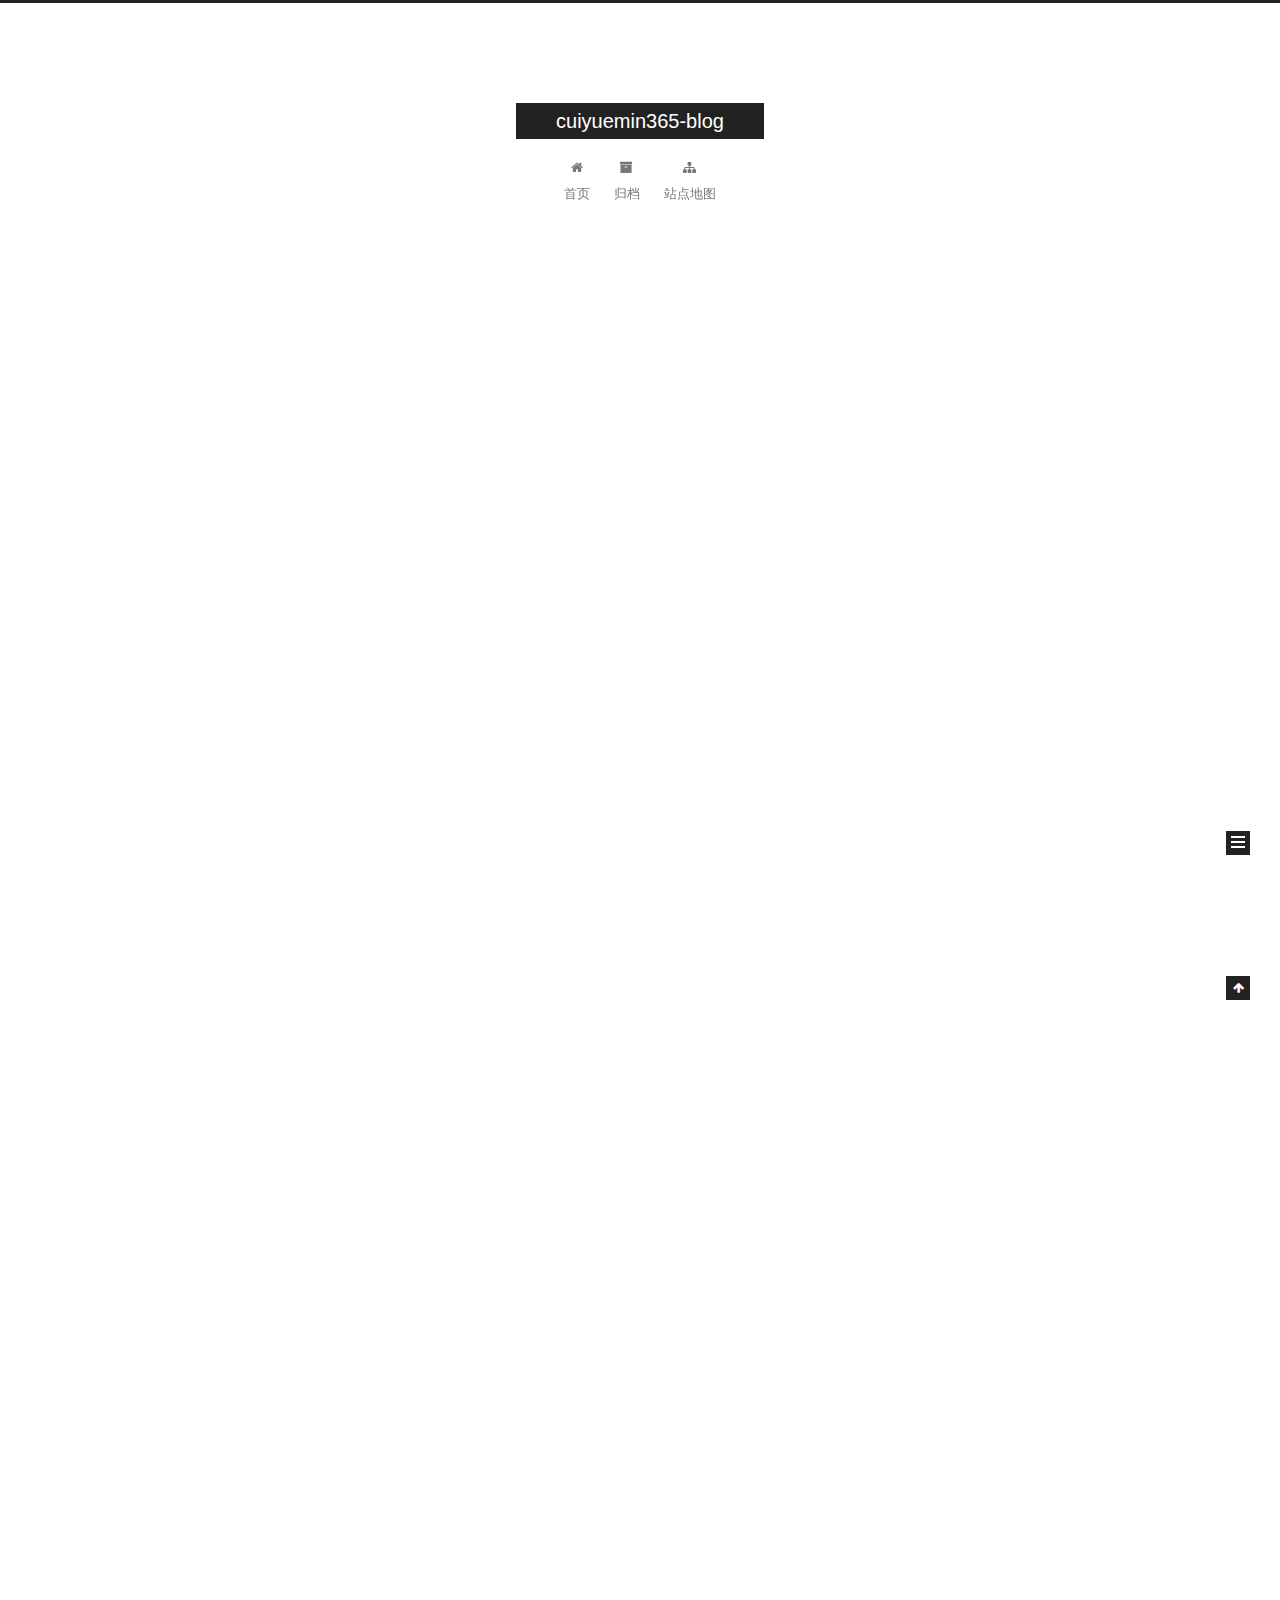
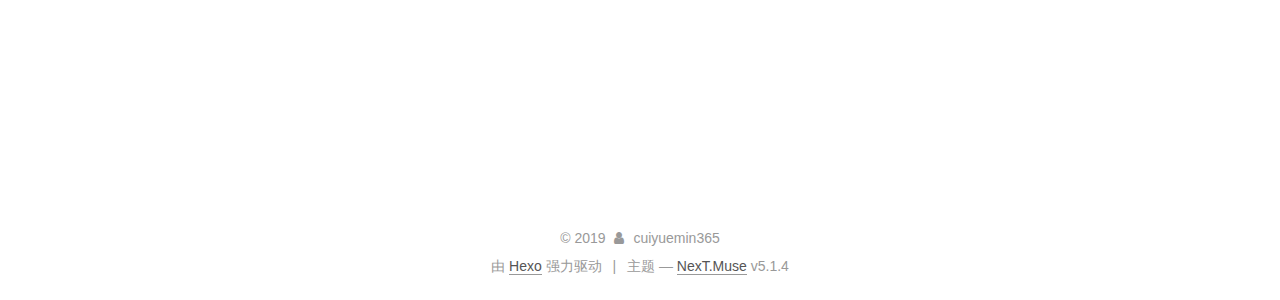
==== commit 20530d08: "Site updated: 2019-05-22 18:49:02" ====
--- a/index.html
+++ b/index.html
@@ -5,7 +5,7 @@
   
 
 
-<html class="theme-next muse use-motion" lang>
+<html class="theme-next muse use-motion" lang="zh-Hans">
 <head><meta name="generator" content="Hexo 3.8.0">
   <meta charset="UTF-8">
 <meta http-equiv="X-UA-Compatible" content="IE=edge">
@@ -80,12 +80,12 @@
 
 
 <meta property="og:type" content="website">
-<meta property="og:title" content="Hexo">
+<meta property="og:title" content="cuiyuemin365-blog">
 <meta property="og:url" content="http://yoursite.com/index.html">
-<meta property="og:site_name" content="Hexo">
-<meta property="og:locale" content="default">
+<meta property="og:site_name" content="cuiyuemin365-blog">
+<meta property="og:locale" content="zh-Hans">
 <meta name="twitter:card" content="summary">
-<meta name="twitter:title" content="Hexo">
+<meta name="twitter:title" content="cuiyuemin365-blog">
 
 
 
@@ -101,7 +101,7 @@
     motion: {"enable":true,"async":false,"transition":{"post_block":"fadeIn","post_header":"slideDownIn","post_body":"slideDownIn","coll_header":"slideLeftIn","sidebar":"slideUpIn"}},
     duoshuo: {
       userId: '0',
-      author: 'Author'
+      author: '博主'
     },
     algolia: {
       applicationID: '',
@@ -121,7 +121,7 @@
 
 
 
-  <title>Hexo</title>
+  <title>cuiyuemin365-blog</title>
   
 
 
@@ -133,7 +133,7 @@
 
 </head>
 
-<body itemscope itemtype="http://schema.org/WebPage" lang="default">
+<body itemscope itemtype="http://schema.org/WebPage" lang="zh-Hans">
 
   
   
@@ -152,7 +152,7 @@
     <div class="custom-logo-site-title">
       <a href="/" class="brand" rel="start">
         <span class="logo-line-before"><i></i></span>
-        <span class="site-title">Hexo</span>
+        <span class="site-title">cuiyuemin365-blog</span>
         <span class="logo-line-after"><i></i></span>
       </a>
     </div>
@@ -182,7 +182,7 @@
             
               <i class="menu-item-icon fa fa-fw fa-home"></i> <br>
             
-            Home
+            首页
           </a>
         </li>
       
@@ -192,7 +192,17 @@
             
               <i class="menu-item-icon fa fa-fw fa-archive"></i> <br>
             
-            Archives
+            归档
+          </a>
+        </li>
+      
+        
+        <li class="menu-item menu-item-sitemap">
+          <a href="/sitemap.xml" rel="section">
+            
+              <i class="menu-item-icon fa fa-fw fa-sitemap"></i> <br>
+            
+            站点地图
           </a>
         </li>
       
@@ -229,16 +239,16 @@
   
   
   <div class="post-block">
-    <link itemprop="mainEntityOfPage" href="http://yoursite.com/2019/05/22/1/">
+    <link itemprop="mainEntityOfPage" href="http://yoursite.com/2019/05/22/asdfas/">
 
     <span hidden itemprop="author" itemscope itemtype="http://schema.org/Person">
-      <meta itemprop="name" content="John Doe">
+      <meta itemprop="name" content="cuiyuemin365">
       <meta itemprop="description" content>
       <meta itemprop="image" content="/images/avatar.gif">
     </span>
 
     <span hidden itemprop="publisher" itemscope itemtype="http://schema.org/Organization">
-      <meta itemprop="name" content="Hexo">
+      <meta itemprop="name" content="cuiyuemin365-blog">
     </span>
 
     
@@ -248,7 +258,7 @@
         
           <h1 class="post-title" itemprop="name headline">
                 
-                <a class="post-title-link" href="/2019/05/22/1/" itemprop="url">Untitled</a></h1>
+                <a class="post-title-link" href="/2019/05/22/asdfas/" itemprop="url">asdfas</a></h1>
         
 
         <div class="post-meta">
@@ -258,9 +268,9 @@
                 <i class="fa fa-calendar-o"></i>
               </span>
               
-                <span class="post-meta-item-text">Posted on</span>
+                <span class="post-meta-item-text">发表于</span>
               
-              <time title="Post created" itemprop="dateCreated datePublished" datetime="2019-05-22T18:27:54+08:00">
+              <time title="创建于" itemprop="dateCreated datePublished" datetime="2019-05-22T18:45:19+08:00">
                 2019-05-22
               </time>
             
@@ -300,7 +310,7 @@
       
         
           
-            <h1 id="asdfvcasvcd"><a href="#asdfvcasvcd" class="headerlink" title="asdfvcasvcd"></a>asdfvcasvcd</h1>
+            
           
         
       
@@ -348,16 +358,16 @@
   
   
   <div class="post-block">
-    <link itemprop="mainEntityOfPage" href="http://yoursite.com/2019/05/22/hello-world/">
+    <link itemprop="mainEntityOfPage" href="http://yoursite.com/2019/05/22/1/">
 
     <span hidden itemprop="author" itemscope itemtype="http://schema.org/Person">
-      <meta itemprop="name" content="John Doe">
+      <meta itemprop="name" content="cuiyuemin365">
       <meta itemprop="description" content>
       <meta itemprop="image" content="/images/avatar.gif">
     </span>
 
     <span hidden itemprop="publisher" itemscope itemtype="http://schema.org/Organization">
-      <meta itemprop="name" content="Hexo">
+      <meta itemprop="name" content="cuiyuemin365-blog">
     </span>
 
     
@@ -367,7 +377,7 @@
         
           <h1 class="post-title" itemprop="name headline">
                 
-                <a class="post-title-link" href="/2019/05/22/hello-world/" itemprop="url">Hello World</a></h1>
+                <a class="post-title-link" href="/2019/05/22/1/" itemprop="url">未命名</a></h1>
         
 
         <div class="post-meta">
@@ -377,9 +387,128 @@
                 <i class="fa fa-calendar-o"></i>
               </span>
               
-                <span class="post-meta-item-text">Posted on</span>
+                <span class="post-meta-item-text">发表于</span>
               
-              <time title="Post created" itemprop="dateCreated datePublished" datetime="2019-05-22T17:36:47+08:00">
+              <time title="创建于" itemprop="dateCreated datePublished" datetime="2019-05-22T18:27:54+08:00">
+                2019-05-22
+              </time>
+            
+
+            
+
+            
+          </span>
+
+          
+
+          
+            
+          
+
+          
+          
+
+          
+
+          
+
+          
+
+        </div>
+      </header>
+    
+
+    
+    
+    
+    <div class="post-body" itemprop="articleBody">
+
+      
+      
+
+      
+        
+          
+            <h1 id="asdfvcasvcd"><a href="#asdfvcasvcd" class="headerlink" title="asdfvcasvcd"></a>asdfvcasvcd</h1>
+          
+        
+      
+    </div>
+    
+    
+    
+
+    
+
+    
+
+    
+
+    <footer class="post-footer">
+      
+
+      
+
+      
+
+      
+      
+        <div class="post-eof"></div>
+      
+    </footer>
+  </div>
+  
+  
+  
+  </article>
+
+
+    
+      
+
+  
+
+  
+  
+  
+
+  <article class="post post-type-normal" itemscope itemtype="http://schema.org/Article">
+  
+  
+  
+  <div class="post-block">
+    <link itemprop="mainEntityOfPage" href="http://yoursite.com/2019/05/22/hello-world/">
+
+    <span hidden itemprop="author" itemscope itemtype="http://schema.org/Person">
+      <meta itemprop="name" content="cuiyuemin365">
+      <meta itemprop="description" content>
+      <meta itemprop="image" content="/images/avatar.gif">
+    </span>
+
+    <span hidden itemprop="publisher" itemscope itemtype="http://schema.org/Organization">
+      <meta itemprop="name" content="cuiyuemin365-blog">
+    </span>
+
+    
+      <header class="post-header">
+
+        
+        
+          <h1 class="post-title" itemprop="name headline">
+                
+                <a class="post-title-link" href="/2019/05/22/hello-world/" itemprop="url">Hello World</a></h1>
+        
+
+        <div class="post-meta">
+          <span class="post-time">
+            
+              <span class="post-meta-item-icon">
+                <i class="fa fa-calendar-o"></i>
+              </span>
+              
+                <span class="post-meta-item-text">发表于</span>
+              
+              <time title="创建于" itemprop="dateCreated datePublished" datetime="2019-05-22T17:36:47+08:00">
                 2019-05-22
               </time>
             
@@ -498,7 +627,7 @@
         <div class="site-overview">
           <div class="site-author motion-element" itemprop="author" itemscope itemtype="http://schema.org/Person">
             
-              <p class="site-author-name" itemprop="name">John Doe</p>
+              <p class="site-author-name" itemprop="name">cuiyuemin365</p>
               <p class="site-description motion-element" itemprop="description"></p>
           </div>
 
@@ -509,8 +638,8 @@
               
                 <a href="/archives/">
               
-                  <span class="site-state-item-count">2</span>
-                  <span class="site-state-item-name">posts</span>
+                  <span class="site-state-item-count">3</span>
+                  <span class="site-state-item-name">日志</span>
                 </a>
               </div>
             
@@ -554,13 +683,13 @@
   <span class="with-love">
     <i class="fa fa-user"></i>
   </span>
-  <span class="author" itemprop="copyrightHolder">John Doe</span>
+  <span class="author" itemprop="copyrightHolder">cuiyuemin365</span>
 
   
 </div>
 
 
-  <div class="powered-by">Powered by <a class="theme-link" target="_blank" href="https://hexo.io">Hexo</a></div>
+  <div class="powered-by">由 <a class="theme-link" target="_blank" href="https://hexo.io">Hexo</a> 强力驱动</div>
 
 
 
@@ -568,7 +697,7 @@
 
 
 
-  <div class="theme-info">Theme &mdash; <a class="theme-link" target="_blank" href="https://github.com/iissnan/hexo-theme-next">NexT.Muse</a> v5.1.4</div>
+  <div class="theme-info">主题 &mdash; <a class="theme-link" target="_blank" href="https://github.com/iissnan/hexo-theme-next">NexT.Muse</a> v5.1.4</div>
 
 
 
--- a/css/main.css
+++ b/css/main.css
@@ -1822,7 +1822,7 @@
   width: 4px;
   height: 4px;
   border-radius: 50%;
-  background: #ff05f5;
+  background: #2939ff;
 }
 .links-of-blogroll {
   font-size: 13px;
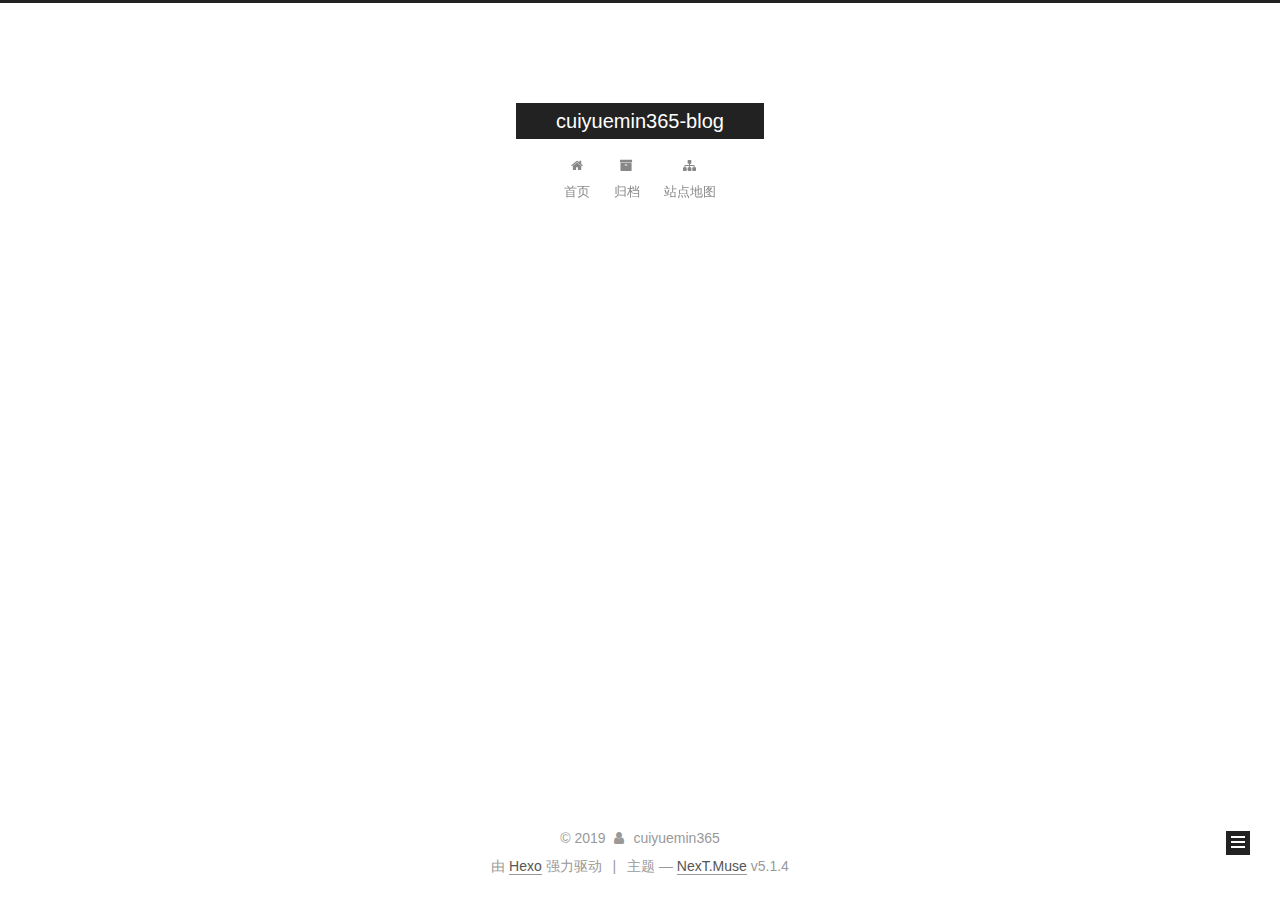
==== commit 1f93a55c: "Site updated: 2019-05-22 18:58:14" ====
--- a/index.html
+++ b/index.html
@@ -239,7 +239,7 @@
   
   
   <div class="post-block">
-    <link itemprop="mainEntityOfPage" href="http://yoursite.com/2019/05/22/asdfas/">
+    <link itemprop="mainEntityOfPage" href="http://yoursite.com/2019/05/22/kafka配置参数解析/index/">
 
     <span hidden itemprop="author" itemscope itemtype="http://schema.org/Person">
       <meta itemprop="name" content="cuiyuemin365">
@@ -258,7 +258,7 @@
         
           <h1 class="post-title" itemprop="name headline">
                 
-                <a class="post-title-link" href="/2019/05/22/asdfas/" itemprop="url">asdfas</a></h1>
+                <a class="post-title-link" href="/2019/05/22/kafka配置参数解析/index/" itemprop="url">kafka配置参数解析</a></h1>
         
 
         <div class="post-meta">
@@ -270,7 +270,7 @@
               
                 <span class="post-meta-item-text">发表于</span>
               
-              <time title="创建于" itemprop="dateCreated datePublished" datetime="2019-05-22T18:45:19+08:00">
+              <time title="创建于" itemprop="dateCreated datePublished" datetime="2019-05-22T18:53:00+08:00">
                 2019-05-22
               </time>
             
@@ -310,254 +310,8 @@
       
         
           
-            
-          
-        
-      
-    </div>
-    
-    
-    
-
-    
-
-    
-
-    
-
-    <footer class="post-footer">
-      
-
-      
-
-      
-
-      
-      
-        <div class="post-eof"></div>
-      
-    </footer>
-  </div>
-  
-  
-  
-  </article>
-
-
-    
-      
-
-  
-
-  
-  
-  
-
-  <article class="post post-type-normal" itemscope itemtype="http://schema.org/Article">
-  
-  
-  
-  <div class="post-block">
-    <link itemprop="mainEntityOfPage" href="http://yoursite.com/2019/05/22/1/">
-
-    <span hidden itemprop="author" itemscope itemtype="http://schema.org/Person">
-      <meta itemprop="name" content="cuiyuemin365">
-      <meta itemprop="description" content>
-      <meta itemprop="image" content="/images/avatar.gif">
-    </span>
-
-    <span hidden itemprop="publisher" itemscope itemtype="http://schema.org/Organization">
-      <meta itemprop="name" content="cuiyuemin365-blog">
-    </span>
-
-    
-      <header class="post-header">
-
-        
-        
-          <h1 class="post-title" itemprop="name headline">
-                
-                <a class="post-title-link" href="/2019/05/22/1/" itemprop="url">未命名</a></h1>
-        
-
-        <div class="post-meta">
-          <span class="post-time">
-            
-              <span class="post-meta-item-icon">
-                <i class="fa fa-calendar-o"></i>
-              </span>
-              
-                <span class="post-meta-item-text">发表于</span>
-              
-              <time title="创建于" itemprop="dateCreated datePublished" datetime="2019-05-22T18:27:54+08:00">
-                2019-05-22
-              </time>
-            
-
-            
-
-            
-          </span>
-
-          
-
-          
-            
-          
-
-          
-          
-
-          
-
-          
-
-          
-
-        </div>
-      </header>
-    
-
-    
-    
-    
-    <div class="post-body" itemprop="articleBody">
-
-      
-      
-
-      
-        
-          
-            <h1 id="asdfvcasvcd"><a href="#asdfvcasvcd" class="headerlink" title="asdfvcasvcd"></a>asdfvcasvcd</h1>
-          
-        
-      
-    </div>
-    
-    
-    
-
-    
-
-    
-
-    
-
-    <footer class="post-footer">
-      
-
-      
-
-      
-
-      
-      
-        <div class="post-eof"></div>
-      
-    </footer>
-  </div>
-  
-  
-  
-  </article>
-
-
-    
-      
-
-  
-
-  
-  
-  
-
-  <article class="post post-type-normal" itemscope itemtype="http://schema.org/Article">
-  
-  
-  
-  <div class="post-block">
-    <link itemprop="mainEntityOfPage" href="http://yoursite.com/2019/05/22/hello-world/">
-
-    <span hidden itemprop="author" itemscope itemtype="http://schema.org/Person">
-      <meta itemprop="name" content="cuiyuemin365">
-      <meta itemprop="description" content>
-      <meta itemprop="image" content="/images/avatar.gif">
-    </span>
-
-    <span hidden itemprop="publisher" itemscope itemtype="http://schema.org/Organization">
-      <meta itemprop="name" content="cuiyuemin365-blog">
-    </span>
-
-    
-      <header class="post-header">
-
-        
-        
-          <h1 class="post-title" itemprop="name headline">
-                
-                <a class="post-title-link" href="/2019/05/22/hello-world/" itemprop="url">Hello World</a></h1>
-        
-
-        <div class="post-meta">
-          <span class="post-time">
-            
-              <span class="post-meta-item-icon">
-                <i class="fa fa-calendar-o"></i>
-              </span>
-              
-                <span class="post-meta-item-text">发表于</span>
-              
-              <time title="创建于" itemprop="dateCreated datePublished" datetime="2019-05-22T17:36:47+08:00">
-                2019-05-22
-              </time>
-            
-
-            
-
-            
-          </span>
-
-          
-
-          
-            
-          
-
-          
-          
-
-          
-
-          
-
-          
-
-        </div>
-      </header>
-    
-
-    
-    
-    
-    <div class="post-body" itemprop="articleBody">
-
-      
-      
-
-      
-        
-          
-            <p>Welcome to <a href="https://hexo.io/" target="_blank" rel="noopener">Hexo</a>! This is your very first post. Check <a href="https://hexo.io/docs/" target="_blank" rel="noopener">documentation</a> for more info. If you get any problems when using Hexo, you can find the answer in <a href="https://hexo.io/docs/troubleshooting.html" target="_blank" rel="noopener">troubleshooting</a> or you can ask me on <a href="https://github.com/hexojs/hexo/issues" target="_blank" rel="noopener">GitHub</a>.</p>
-<h2 id="Quick-Start"><a href="#Quick-Start" class="headerlink" title="Quick Start"></a>Quick Start</h2><h3 id="Create-a-new-post"><a href="#Create-a-new-post" class="headerlink" title="Create a new post"></a>Create a new post</h3><figure class="highlight bash"><table><tr><td class="gutter"><pre><span class="line">1</span><br></pre></td><td class="code"><pre><span class="line">$ hexo new <span class="string">"My New Post"</span></span><br></pre></td></tr></table></figure>
-<p>More info: <a href="https://hexo.io/docs/writing.html" target="_blank" rel="noopener">Writing</a></p>
-<h3 id="Run-server"><a href="#Run-server" class="headerlink" title="Run server"></a>Run server</h3><figure class="highlight bash"><table><tr><td class="gutter"><pre><span class="line">1</span><br></pre></td><td class="code"><pre><span class="line">$ hexo server</span><br></pre></td></tr></table></figure>
-<p>More info: <a href="https://hexo.io/docs/server.html" target="_blank" rel="noopener">Server</a></p>
-<h3 id="Generate-static-files"><a href="#Generate-static-files" class="headerlink" title="Generate static files"></a>Generate static files</h3><figure class="highlight bash"><table><tr><td class="gutter"><pre><span class="line">1</span><br></pre></td><td class="code"><pre><span class="line">$ hexo generate</span><br></pre></td></tr></table></figure>
-<p>More info: <a href="https://hexo.io/docs/generating.html" target="_blank" rel="noopener">Generating</a></p>
-<h3 id="Deploy-to-remote-sites"><a href="#Deploy-to-remote-sites" class="headerlink" title="Deploy to remote sites"></a>Deploy to remote sites</h3><figure class="highlight bash"><table><tr><td class="gutter"><pre><span class="line">1</span><br></pre></td><td class="code"><pre><span class="line">$ hexo deploy</span><br></pre></td></tr></table></figure>
-<p>More info: <a href="https://hexo.io/docs/deployment.html" target="_blank" rel="noopener">Deployment</a></p>
-
+            <h1 id="生产者"><a href="#生产者" class="headerlink" title="生产者"></a>生产者</h1><p><img src="2019-05-22-18-56-19.png" alt="adsf"></p>
+<h1 id="消费者"><a href="#消费者" class="headerlink" title="消费者"></a>消费者</h1><h1 id="broker"><a href="#broker" class="headerlink" title="broker"></a>broker</h1>
           
         
       
@@ -638,7 +392,7 @@
               
                 <a href="/archives/">
               
-                  <span class="site-state-item-count">3</span>
+                  <span class="site-state-item-count">1</span>
                   <span class="site-state-item-name">日志</span>
                 </a>
               </div>
--- a/css/main.css
+++ b/css/main.css
@@ -1822,7 +1822,7 @@
   width: 4px;
   height: 4px;
   border-radius: 50%;
-  background: #2939ff;
+  background: #3b7df1;
 }
 .links-of-blogroll {
   font-size: 13px;
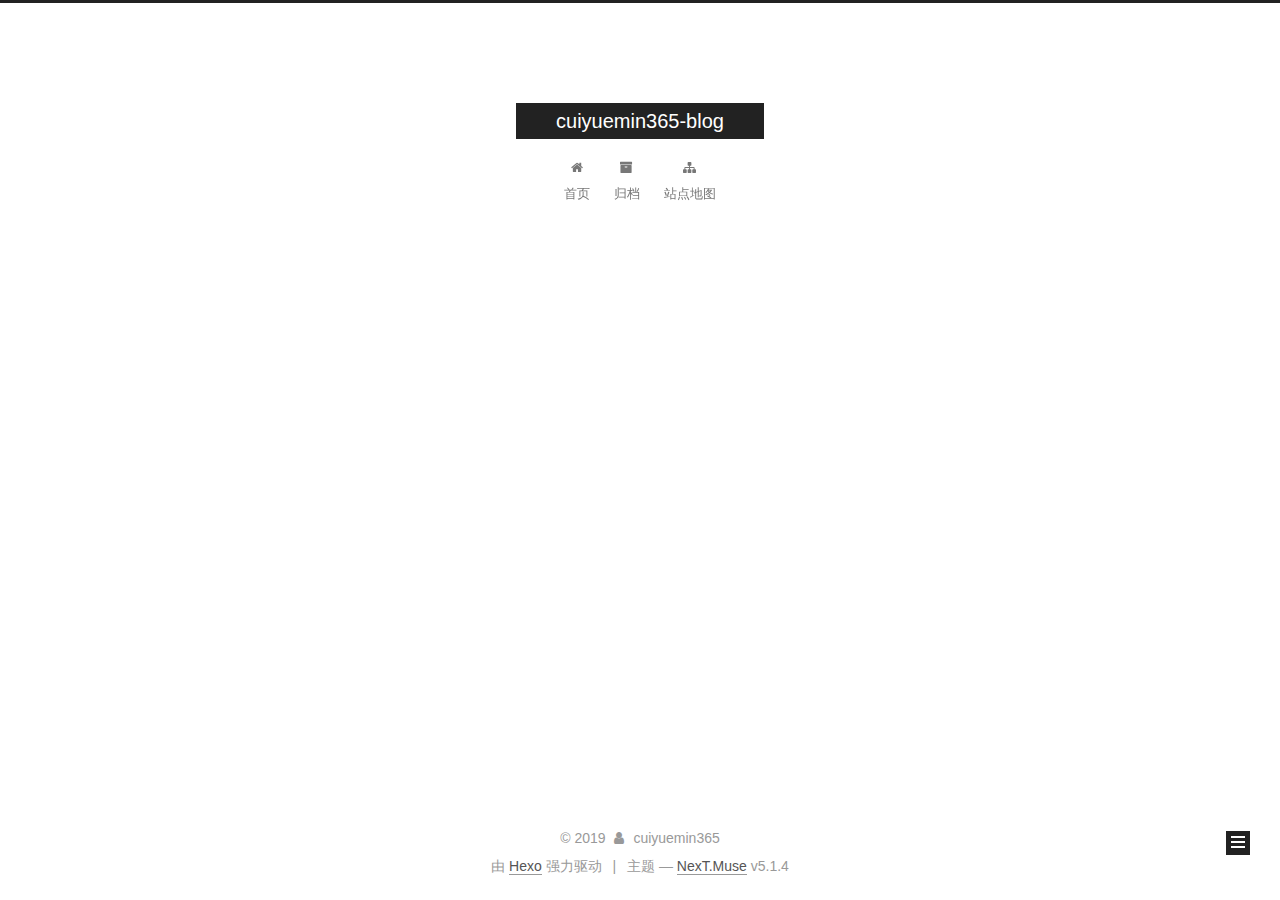
==== commit 236a54ed: "Site updated: 2019-05-22 19:44:15" ====
--- a/index.html
+++ b/index.html
@@ -239,7 +239,7 @@
   
   
   <div class="post-block">
-    <link itemprop="mainEntityOfPage" href="http://yoursite.com/2019/05/22/kafka配置参数解析/index/">
+    <link itemprop="mainEntityOfPage" href="http://yoursite.com/2019/05/22/asd/">
 
     <span hidden itemprop="author" itemscope itemtype="http://schema.org/Person">
       <meta itemprop="name" content="cuiyuemin365">
@@ -258,7 +258,7 @@
         
           <h1 class="post-title" itemprop="name headline">
                 
-                <a class="post-title-link" href="/2019/05/22/kafka配置参数解析/index/" itemprop="url">kafka配置参数解析</a></h1>
+                <a class="post-title-link" href="/2019/05/22/asd/" itemprop="url">asd</a></h1>
         
 
         <div class="post-meta">
@@ -270,7 +270,7 @@
               
                 <span class="post-meta-item-text">发表于</span>
               
-              <time title="创建于" itemprop="dateCreated datePublished" datetime="2019-05-22T18:53:00+08:00">
+              <time title="创建于" itemprop="dateCreated datePublished" datetime="2019-05-22T19:42:09+08:00">
                 2019-05-22
               </time>
             
@@ -310,8 +310,8 @@
       
         
           
-            <h1 id="生产者"><a href="#生产者" class="headerlink" title="生产者"></a>生产者</h1><p><img src="2019-05-22-18-56-19.png" alt="adsf"></p>
-<h1 id="消费者"><a href="#消费者" class="headerlink" title="消费者"></a>消费者</h1><h1 id="broker"><a href="#broker" class="headerlink" title="broker"></a>broker</h1>
+            <p><img src="asd/43-29.png" alt="43-29"></p>
+
           
         
       
--- a/css/main.css
+++ b/css/main.css
@@ -1822,7 +1822,7 @@
   width: 4px;
   height: 4px;
   border-radius: 50%;
-  background: #3b7df1;
+  background: #96e30d;
 }
 .links-of-blogroll {
   font-size: 13px;
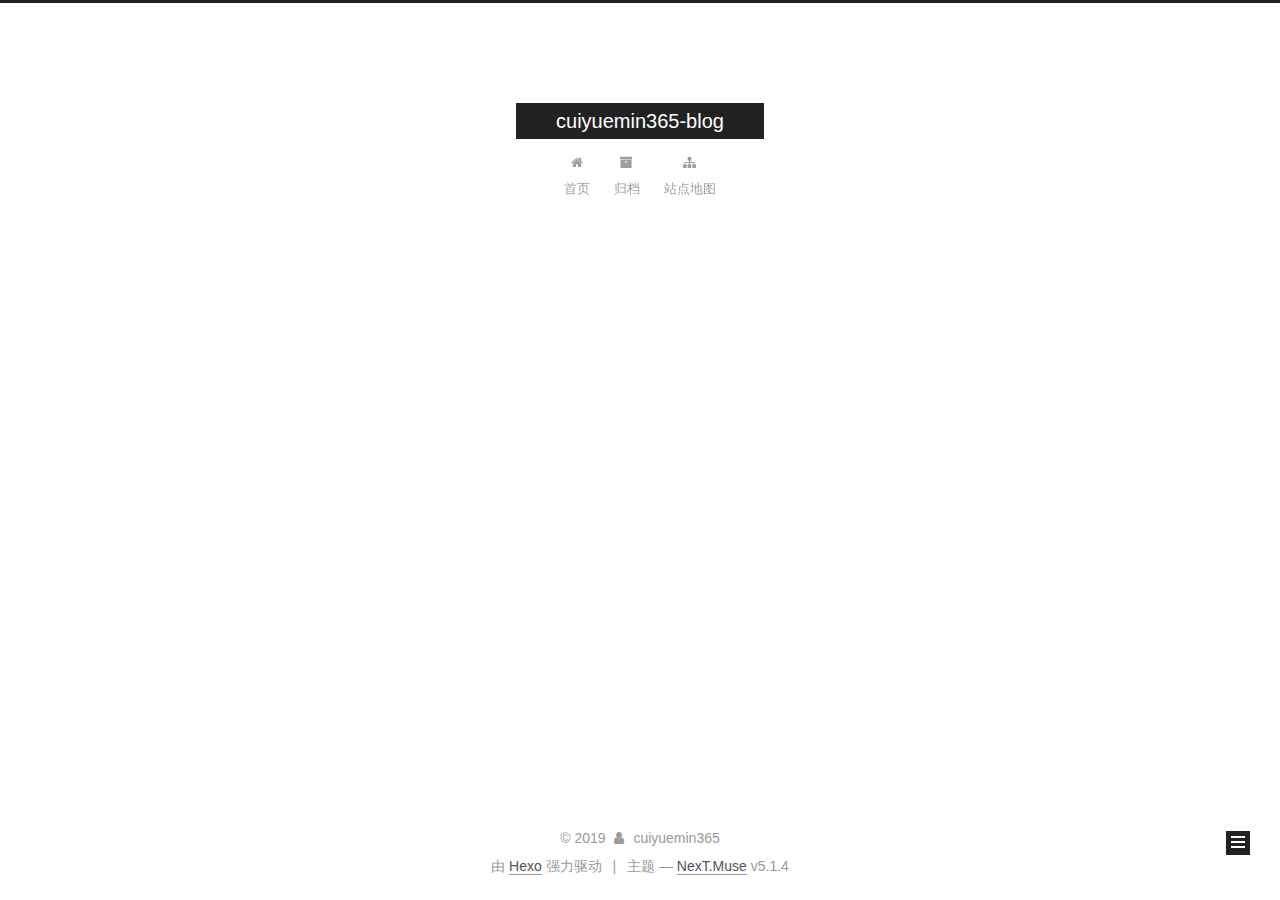
==== commit 6a032e28: "Site updated: 2019-05-22 19:56:15" ====
--- a/index.html
+++ b/index.html
@@ -239,7 +239,7 @@
   
   
   <div class="post-block">
-    <link itemprop="mainEntityOfPage" href="http://yoursite.com/2019/05/22/asd/">
+    <link itemprop="mainEntityOfPage" href="http://yoursite.com/2019/05/22/asdf/">
 
     <span hidden itemprop="author" itemscope itemtype="http://schema.org/Person">
       <meta itemprop="name" content="cuiyuemin365">
@@ -258,7 +258,7 @@
         
           <h1 class="post-title" itemprop="name headline">
                 
-                <a class="post-title-link" href="/2019/05/22/asd/" itemprop="url">asd</a></h1>
+                <a class="post-title-link" href="/2019/05/22/asdf/" itemprop="url">未命名</a></h1>
         
 
         <div class="post-meta">
@@ -270,7 +270,7 @@
               
                 <span class="post-meta-item-text">发表于</span>
               
-              <time title="创建于" itemprop="dateCreated datePublished" datetime="2019-05-22T19:42:09+08:00">
+              <time title="创建于" itemprop="dateCreated datePublished" datetime="2019-05-22T19:55:25+08:00">
                 2019-05-22
               </time>
             
@@ -310,7 +310,8 @@
       
         
           
-            <p><img src="asd/43-29.png" alt="43-29"></p>
+            <p>adsF<br>ASDFCV</p>
+<p>ASDCV<br><img src="asdf/55-36.png" alt="55-36"></p>
 
           
         
--- a/css/main.css
+++ b/css/main.css
@@ -1822,7 +1822,7 @@
   width: 4px;
   height: 4px;
   border-radius: 50%;
-  background: #96e30d;
+  background: #7fd53d;
 }
 .links-of-blogroll {
   font-size: 13px;
